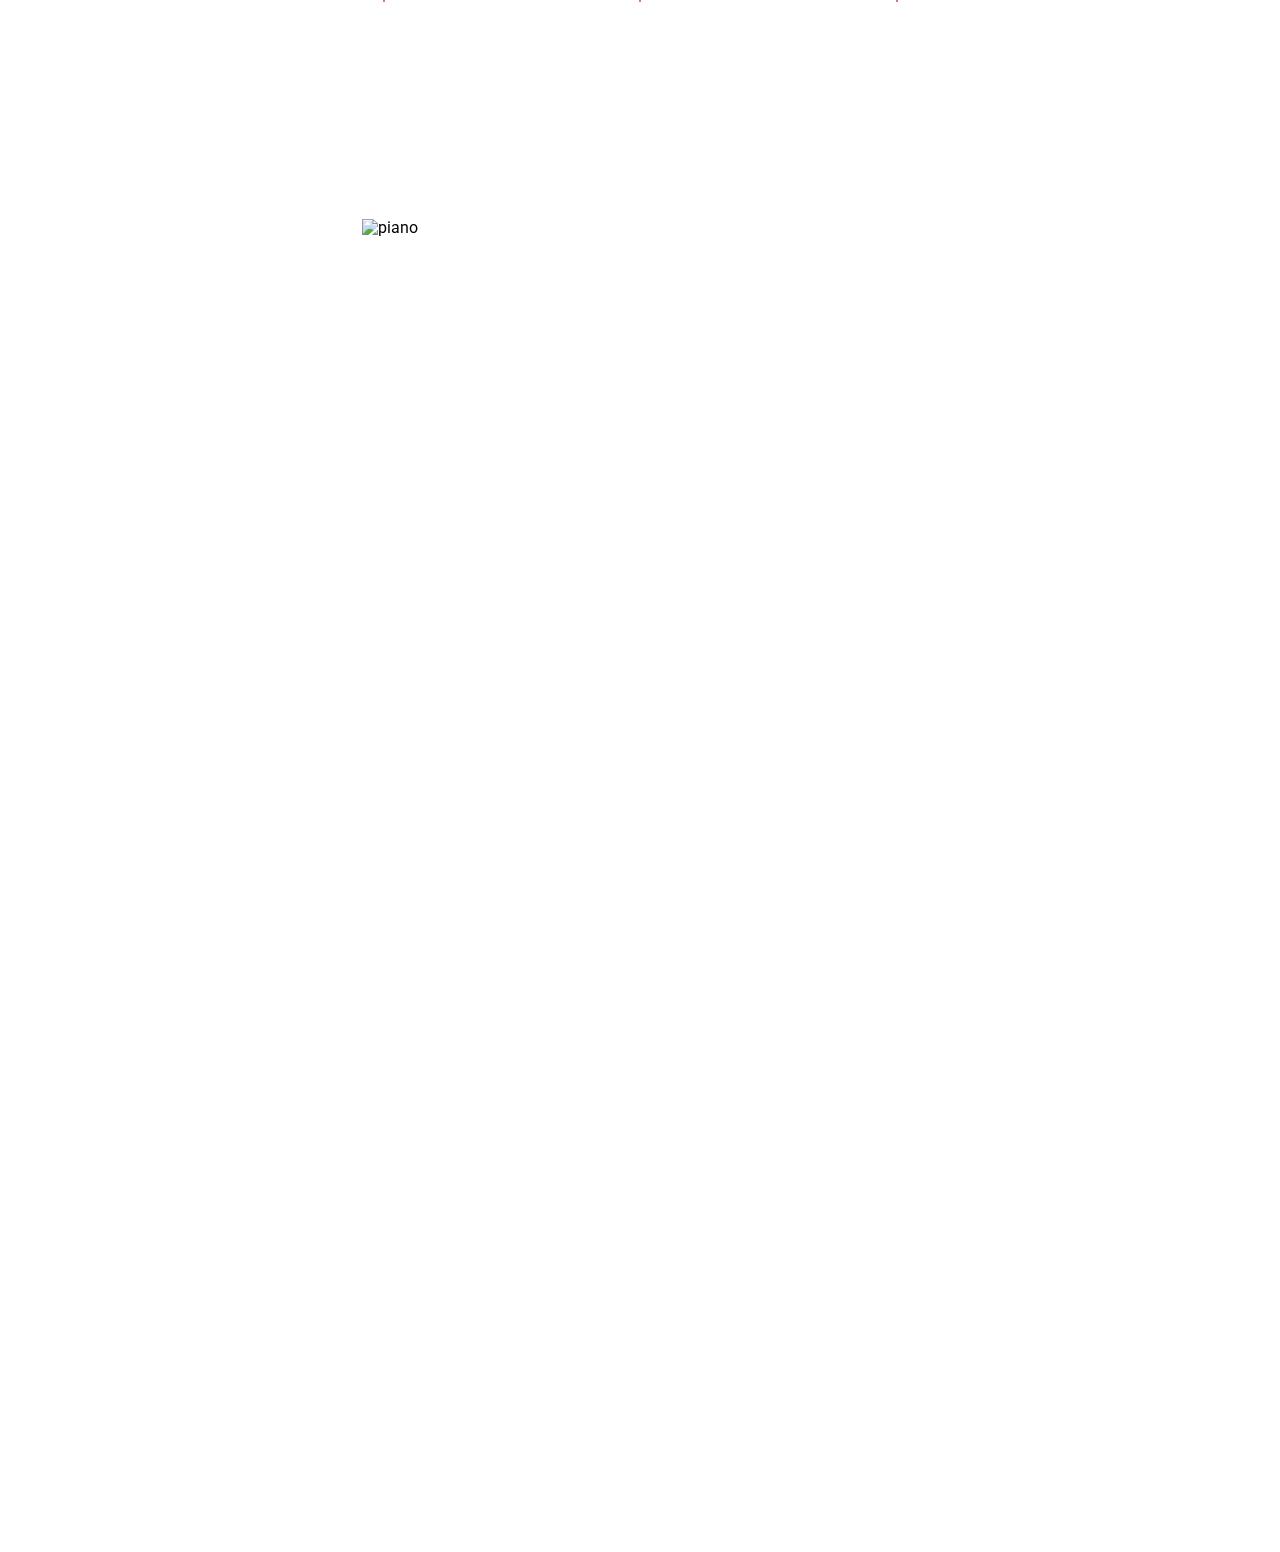
==== index.html @ 92ab227d "some fixing and cleaning" ====
<!DOCTYPE html>
<html lang="en">
	<head>
		<meta charset="UTF-8" />
		<meta name="viewport" content="width=device-width, initial-scale=1.0" />
		<title>Music Picnic</title>

		<!-- animate on scroll library -->
		<link href="https://unpkg.com/aos@2.3.1/dist/aos.css" rel="stylesheet" />

		<!-- animate on scroll -->
<script src="//cdnjs.cloudflare.com/ajax/libs/ScrollMagic/2.0.7/ScrollMagic.min.js"></script>
		<!-- font awesome -->
		<script
			src="https://kit.fontawesome.com/73fc7bf8da.js"
			crossorigin="anonymous"
		></script>

		<!-- google fonts -->
		<link
			href="https://fonts.googleapis.com/css2?family=Roboto:wght@400;500&display=swap"
			rel="stylesheet"
		/>
		<!-- style sheet -->
		<link rel="stylesheet" href="./styles/style.css" />
	</head>
	<body>

		<!-- <img src="./assets/toplayer_assets/GRASS_DRAWNWEB.gif" alt="" class="background"> -->
		<header>
			<!-- <h1>Music <br />Picnic</h1> -->
			<img class="logo "src="/assets/toplayer_assets/Music_Picnic_Logo_Nicholas_cropped.jpg" alt="" srcset="">
		</header>
		<section class="top">
			<div class="wrapper assets">

				<div class="row-one">
					<li
						class="top-asset moon"
						data-aos="fade-down"
						data-aos-easing="linear"
						data-aos-duration="1500"
						data-aos-delay="3000"
					>
					<a href="#">multimedia</a>
						<img src="./assets/toplayer_assets/moon.png" alt="" />
					</li>
					<li
						class="top-asset star"
						data-aos="fade-down"
						data-aos-easing="linear"
						data-aos-duration="1000"
						data-aos-delay="2500"
					>
					<a href="#">about</a>
						<img src="./assets/toplayer_assets/star_shorter.png" alt="" />

					</li>
					<div
						data-aos="fade-down"
						data-aos-easing="linear"
						data-aos-duration="2000"
						data-aos-delay="3500"
					>
						<li class="top-asset  sun">
							<a href="http://www.musicpicnic.com/message.html">contact</a>
								<img src="./assets/toplayer_assets/sun.png" alt="" />

					</li>
					</div>

					<!-- <li class="asset glass2 swirl2">
						<a href="http://www.musicpicnic.com/CDpurchase.html">
							<img src="./assets/toplayer_assets/glass2.png" alt="" />
							<p>audio sales</p>
						</a>
					</li> -->

				</div>

				<!-- <div class="youtube-container">
					<div class="player" id="player-0pop"></div>
					<div class="splash-image">
						<img src="/assets/toplayer_assets/sheet_middleEmpty.png" />
					</div>
				</div> -->

				<div class="container" id="container">

					<!-- <div class="asset row-two"> -->
						<li class="asset leftchair" data-aos="zoom-out-right"
							data-aos-easing="linear"
							data-aos-duration="500" >
							<a href="#">merchandise</a>
							<img src="./assets/toplayer_assets/chair1.png" alt="" />
							
						</li>

						<li class="asset  piano swirl" data-aos="zoom-out-right"
							data-aos-easing="linear"
							data-aos-duration="1000" >
							<a href="http://www.musicpicnic.com/Moon.html">i swallowed a moon made of iron <p class="hover-text">
								我咽下一枚铁做的月亮
							</p></a>
								<img src="./assets/toplayer_assets/piano.png" alt="piano" />
						</li>


						<li class="asset rightchair swirl" data-aos="zoom-out-right"
							data-aos-easing="linear"
							data-aos-duration="1500" >
							<a href="http://www.musicpicnic.com/LSM.html">La Señorita Mundo</a>
								<img src="./assets/toplayer_assets/chair2.png" alt="" />
						</li>

						<li class="asset cello fastroll" data-aos="zoom-out-right"
							data-aos-easing="linear"
							data-aos-duration="500" >
							<a href="#">press</a>
								<img src="./assets/toplayer_assets/cello.png" alt="" />
						</li>

						<!-- <div class="video-container">
							<div class="video-frame">
								<img
									src="./assets/toplayer_assets/sheet_middleEmpty.png"
									alt=""
								/>
							</div>
							<iframe
								width="300"
								height="200"
								src="https://www.youtube.com/embed/K-FQ7x9xWNQ"
								controls="0"
								frameborder="0"
								allow="accelerometer; encrypted-media; gyroscope; picture-in-picture"
								allowfullscreen
							>
							</iframe>
						</div> -->
					<!-- </div> -->

					<!-- <div class="asset row-three"> -->
						<li class="asset glass move" data-aos="zoom-out-left"
							data-aos-easing="linear"
							data-aos-duration="1000" >
							<img src="./assets/toplayer_assets/glass.png" alt="" />
						</li>

						<li class="asset glass2 swirl2" data-aos="zoom-out-right"
							data-aos-easing="linear"
							data-aos-duration="1500" >
								<img src="./assets/toplayer_assets/glass2.png" alt="" />
							</a>
						</li>

						<li class="asset violin roll" data-aos="zoom-out-left"
							data-aos-easing="linear"
							data-aos-duration="1000" >
							<a href="http://www.musicpicnic.com/Futures.html">The Futures Market</a>
								<img src="./assets/toplayer_assets/violin.png" alt="" />
						</li>

						<li class="asset lamp" data-aos="zoom-out-right"
							data-aos-easing="linear"
							data-aos-duration="500" >
							<a href="http://www.musicpicnic.com/knotty.html">Knotty Together</a>
								<img src="./assets/toplayer_assets/lamp.png" alt="" />
						</li>
					</li>

					<!-- <li class="asset row-four"> -->
						<li class="asset blanket" data-aos="zoom-out-left"
							data-aos-easing="linear"
							data-aos-duration="1000" >
							<a href="https://www.canadianstage.com/Online/default.asp?doWork::WScontent::loadArticle=Load&BOparam::WScontent::loadArticle::article_id=15177477-0F77-4E82-9ACF-78D220EE2D4D">Picnic in the Cemetery</a>
								<img
								src="./assets/toplayer_assets/picnicblanket.png"
								alt=""
								/>
						</li>

						<li class="asset bottle roll" data-aos="zoom-out-right"
							data-aos-easing="linear"
							data-aos-duration="1500" >
							<a href="http://www.musicpicnic.com/audio.html">audio</a>
								<img src="./assets/toplayer_assets/bottle.png" alt="" />
						</li>

						<li class="asset umbrella move" data-aos="zoom-out-left"
							data-aos-easing="linear"
							data-aos-duration="500" >
							<a href="http://www.musicpicnic.com/dayoff.html">Mr. Shi and His Lover <p class="hover-text">時先生與他的情人</p> </a>
								<img src="./assets/toplayer_assets/umbrella.png" alt="" />
						</li>

						<li class="asset bread roll button" data-aos="zoom-out-right"
							data-aos-easing="linear"
							data-aos-duration="1000" >
							<p class="hover-text">click me</p>
								<img src="./assets/toplayer_assets/bread.png" alt="">
						</li>
					<!-- </div> -->
				</div>
			</div>
		</section>
		<!-- <section class="bottom"> -->

			<!-- <img src="./assets/toplayer_assets/GRASS_DRAWNWEB.gif" alt=""> -->
		</section>
		<script src="https://ajax.googleapis.com/ajax/libs/jquery/3.5.1/jquery.min.js"></script>
		<script src="//cdnjs.cloudflare.com/ajax/libs/ScrollMagic/2.0.7/plugins/debug.addIndicators.min.js"></script>

		<!-- <script src="https://s3.amazonaws.com/assets.offerpop.com/add_ons/youtube-image/youtube-embed.min.js"></script> -->
		<script type="text/javascript" src="https://unpkg.com/aos@2.3.1/dist/aos.js"></script>
		<script src="script.js"></script>
	</body>
</html>
---- styles/style.css ----
html {
  line-height: 1.15;
  -ms-text-size-adjust: 100%;
  -webkit-text-size-adjust: 100%;
}

body {
  margin: 0;
}

article,
aside,
footer,
header,
nav,
section {
  display: block;
}

h1 {
  font-size: 2em;
  margin: 0.67em 0;
}

figcaption,
figure,
main {
  display: block;
}

figure {
  margin: 1em 40px;
}

hr {
  -webkit-box-sizing: content-box;
          box-sizing: content-box;
  height: 0;
  overflow: visible;
}

pre {
  font-family: monospace, monospace;
  font-size: 1em;
}

a {
  background-color: transparent;
  -webkit-text-decoration-skip: objects;
}

abbr[title] {
  border-bottom: none;
  text-decoration: underline;
  -webkit-text-decoration: underline dotted;
          text-decoration: underline dotted;
}

b,
strong {
  font-weight: inherit;
}

b,
strong {
  font-weight: bolder;
}

code,
kbd,
samp {
  font-family: monospace, monospace;
  font-size: 1em;
}

dfn {
  font-style: italic;
}

mark {
  background-color: #ff0;
  color: #000;
}

small {
  font-size: 80%;
}

sub,
sup {
  font-size: 75%;
  line-height: 0;
  position: relative;
  vertical-align: baseline;
}

sub {
  bottom: -0.25em;
}

sup {
  top: -0.5em;
}

audio,
video {
  display: inline-block;
}

audio:not([controls]) {
  display: none;
  height: 0;
}

img {
  border-style: none;
}

svg:not(:root) {
  overflow: hidden;
}

button,
input,
optgroup,
select,
textarea {
  font-family: sans-serif;
  font-size: 100%;
  line-height: 1.15;
  margin: 0;
}

button,
input {
  overflow: visible;
}

button,
select {
  text-transform: none;
}

button,
html [type="button"],
[type="reset"],
[type="submit"] {
  -webkit-appearance: button;
}

button::-moz-focus-inner,
[type="button"]::-moz-focus-inner,
[type="reset"]::-moz-focus-inner,
[type="submit"]::-moz-focus-inner {
  border-style: none;
  padding: 0;
}

button:-moz-focusring,
[type="button"]:-moz-focusring,
[type="reset"]:-moz-focusring,
[type="submit"]:-moz-focusring {
  outline: 1px dotted ButtonText;
}

fieldset {
  padding: 0.35em 0.75em 0.625em;
}

legend {
  -webkit-box-sizing: border-box;
          box-sizing: border-box;
  color: inherit;
  display: table;
  max-width: 100%;
  padding: 0;
  white-space: normal;
}

progress {
  display: inline-block;
  vertical-align: baseline;
}

textarea {
  overflow: auto;
}

[type="checkbox"],
[type="radio"] {
  -webkit-box-sizing: border-box;
          box-sizing: border-box;
  padding: 0;
}

[type="number"]::-webkit-inner-spin-button,
[type="number"]::-webkit-outer-spin-button {
  height: auto;
}

[type="search"] {
  -webkit-appearance: textfield;
  outline-offset: -2px;
}

[type="search"]::-webkit-search-cancel-button,
[type="search"]::-webkit-search-decoration {
  -webkit-appearance: none;
}

::-webkit-file-upload-button {
  -webkit-appearance: button;
  font: inherit;
}

details,
menu {
  display: block;
}

summary {
  display: list-item;
}

canvas {
  display: inline-block;
}

template {
  display: none;
}

[hidden] {
  display: none;
}

.clearfix:after {
  visibility: hidden;
  display: block;
  font-size: 0;
  content: "";
  clear: both;
  height: 0;
}

html {
  -webkit-box-sizing: border-box;
  box-sizing: border-box;
}

*,
*:before,
*:after {
  -webkit-box-sizing: inherit;
          box-sizing: inherit;
}

.sr-only {
  position: absolute;
  width: 1px;
  height: 1px;
  margin: -1px;
  border: 0;
  padding: 0;
  white-space: nowrap;
  -webkit-clip-path: inset(100%);
          clip-path: inset(100%);
  clip: rect(0 0 0 0);
  overflow: hidden;
}

img {
  width: 70%;
  display: block;
  margin: 0 auto;
}

* {
  margin: 0;
  padding: 0;
}

body {
  background-image: url(../assets/toplayer_assets/layout_landing_whiteBG.gif);
  background-position: bottom;
  background-repeat: no-repeat;
  background-size: cover;
  overflow-x: hidden;
  font-family: "Roboto", sans-serif;
  color: black;
}

header {
  margin: 0 auto;
  width: 100%;
  z-index: -1000;
  position: absolute;
  top: 0;
  left: 0;
  right: 0;
  width: 100%;
  height: 100%;
  display: -webkit-box;
  display: -ms-flexbox;
  display: flex;
  -webkit-box-pack: center;
      -ms-flex-pack: center;
          justify-content: center;
  -webkit-box-align: center;
      -ms-flex-align: center;
          align-items: center;
}

header img {
  width: 50%;
}

h1 {
  font-size: 100px;
  font-family: "Roboto", sans-serif;
  font-weight: bold;
  text-align: center;
  opacity: 50%;
}

a,
p {
  font-size: 20px;
  font-family: "Roboto", sans-serif;
  font-weight: bold;
  text-decoration: none;
  color: black;
  text-align: center;
  position: relative;
}

.container {
  margin-top: 100px;
  height: 150vh;
  position: relative;
}

li {
  list-style-type: none;
}

img {
  z-index: 1000;
}

.nav {
  display: -webkit-box;
  display: -ms-flexbox;
  display: flex;
  -webkit-box-pack: justify;
      -ms-flex-pack: justify;
          justify-content: space-between;
  -ms-flex-line-pack: center;
      align-content: center;
}

.wrapper {
  max-width: 1200px;
  width: 80%;
  margin: 0 auto;
}

header {
  -webkit-animation-name: scale-up-center;
          animation-name: scale-up-center;
  -webkit-animation-duration: 2.2s;
          animation-duration: 2.2s;
  -webkit-animation-timing-function: linear;
          animation-timing-function: linear;
  -webkit-animation-delay: 3s;
          animation-delay: 3s;
  -webkit-animation-iteration-count: 1;
          animation-iteration-count: 1;
  -webkit-animation-direction: normal;
          animation-direction: normal;
  -webkit-animation-fill-mode: both;
          animation-fill-mode: both;
  opacity: 0;
}

@-webkit-keyframes scale-up-center {
  0% {
    -webkit-transform: scale(0.2);
            transform: scale(0.2);
    opacity: 0;
  }
  100% {
    -webkit-transform: scale(1);
            transform: scale(1);
    opacity: 1;
  }
}

@keyframes scale-up-center {
  0% {
    -webkit-transform: scale(0.2);
            transform: scale(0.2);
    opacity: 0;
  }
  100% {
    -webkit-transform: scale(1);
            transform: scale(1);
    opacity: 1;
  }
}

.asset:hover {
  -webkit-animation-name: wobble-hor-top;
          animation-name: wobble-hor-top;
  -webkit-animation-duration: 2s;
          animation-duration: 2s;
  -webkit-animation-timing-function: ease-in-out;
          animation-timing-function: ease-in-out;
  -webkit-animation-delay: 0s;
          animation-delay: 0s;
  -webkit-animation-iteration-count: 2;
          animation-iteration-count: 2;
  -webkit-animation-direction: normal;
          animation-direction: normal;
  -webkit-animation-fill-mode: none;
          animation-fill-mode: none;
}

@-webkit-keyframes wobble-hor-top {
  0% {
    -webkit-transform: translateX(0%);
            transform: translateX(0%);
    -webkit-transform-origin: 50% 50%;
            transform-origin: 50% 50%;
  }
  15% {
    -webkit-transform: translateX(-30px) rotate(6deg);
            transform: translateX(-30px) rotate(6deg);
  }
  30% {
    -webkit-transform: translateX(15px) rotate(-6deg);
            transform: translateX(15px) rotate(-6deg);
  }
  45% {
    -webkit-transform: translateX(-15px) rotate(3.6deg);
            transform: translateX(-15px) rotate(3.6deg);
  }
  60% {
    -webkit-transform: translateX(9px) rotate(-2.4deg);
            transform: translateX(9px) rotate(-2.4deg);
  }
  75% {
    -webkit-transform: translateX(-6px) rotate(1.2deg);
            transform: translateX(-6px) rotate(1.2deg);
  }
  100% {
    -webkit-transform: translateX(0%);
            transform: translateX(0%);
    -webkit-transform-origin: 50% 50%;
            transform-origin: 50% 50%;
  }
}

@keyframes wobble-hor-top {
  0% {
    -webkit-transform: translateX(0%);
            transform: translateX(0%);
    -webkit-transform-origin: 50% 50%;
            transform-origin: 50% 50%;
  }
  15% {
    -webkit-transform: translateX(-30px) rotate(6deg);
            transform: translateX(-30px) rotate(6deg);
  }
  30% {
    -webkit-transform: translateX(15px) rotate(-6deg);
            transform: translateX(15px) rotate(-6deg);
  }
  45% {
    -webkit-transform: translateX(-15px) rotate(3.6deg);
            transform: translateX(-15px) rotate(3.6deg);
  }
  60% {
    -webkit-transform: translateX(9px) rotate(-2.4deg);
            transform: translateX(9px) rotate(-2.4deg);
  }
  75% {
    -webkit-transform: translateX(-6px) rotate(1.2deg);
            transform: translateX(-6px) rotate(1.2deg);
  }
  100% {
    -webkit-transform: translateX(0%);
            transform: translateX(0%);
    -webkit-transform-origin: 50% 50%;
            transform-origin: 50% 50%;
  }
}

.assets {
  display: -webkit-box;
  display: -ms-flexbox;
  display: flex;
  -webkit-box-orient: vertical;
  -webkit-box-direction: normal;
      -ms-flex-direction: column;
          flex-direction: column;
}

.asset {
  width: 200px;
  position: absolute;
  padding: 20px;
}

.top-asset {
  margin-bottom: 100px;
  border: 1px solid palevioletred;
}

.asset a,
.asset .hover-text,
.top-asset a,
.top-asset .hover-text {
  display: none;
  padding: 20px 0;
  position: absolute;
  top: 50%;
  left: 50%;
  -webkit-transform: translate(-50%, -50%);
          transform: translate(-50%, -50%);
  z-index: 100000000;
}

.asset:hover a,
.top-asset:hover a {
  display: block;
}

.row-one {
  display: -webkit-box;
  display: -ms-flexbox;
  display: flex;
  -webkit-box-pack: space-evenly;
      -ms-flex-pack: space-evenly;
          justify-content: space-evenly;
}

.container {
  display: -webkit-box;
  display: -ms-flexbox;
  display: flex;
  -ms-flex-wrap: wrap;
      flex-wrap: wrap;
}
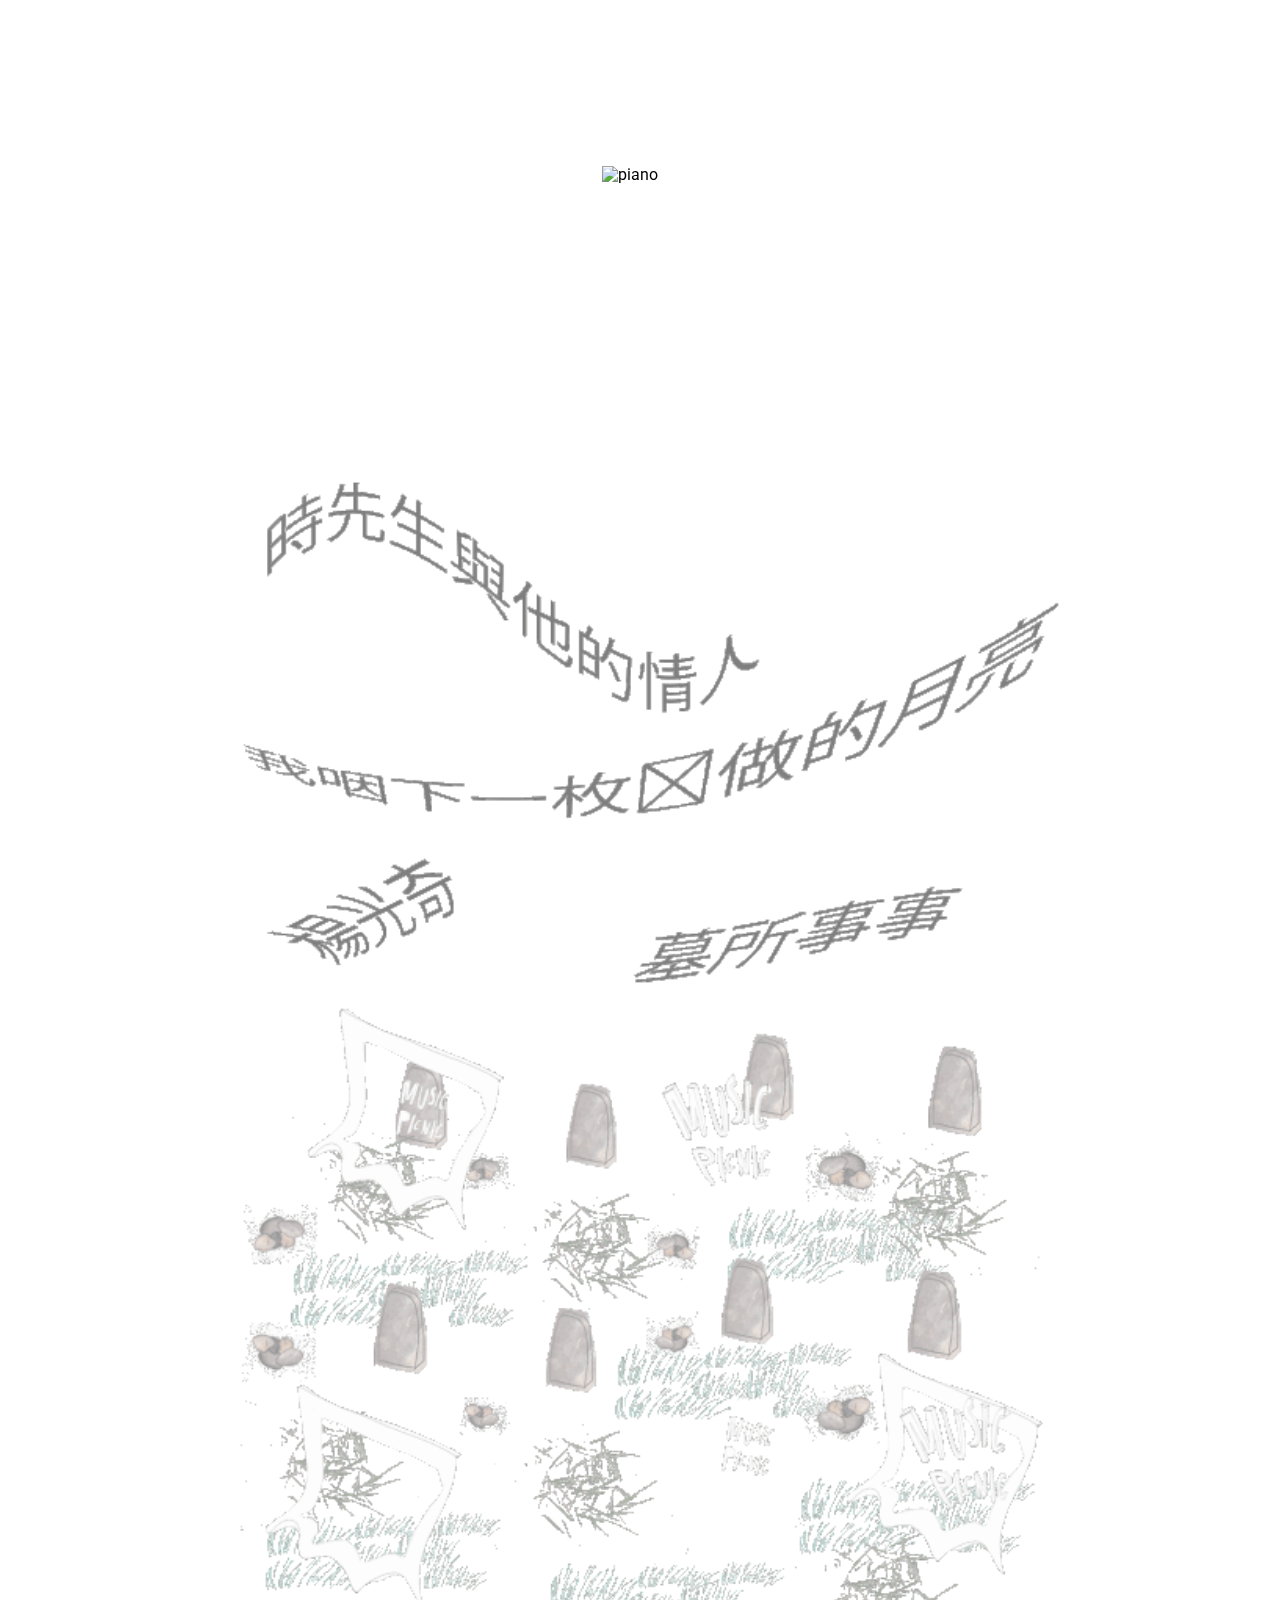
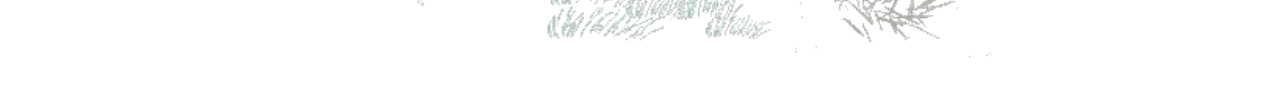
==== commit 72b4d789: "backgorund image and spacing between top row header" ====
--- a/index.html
+++ b/index.html
@@ -25,189 +25,185 @@
 		<link rel="stylesheet" href="./styles/style.css" />
 	</head>
 	<body>
-
-		<!-- <img src="./assets/toplayer_assets/GRASS_DRAWNWEB.gif" alt="" class="background"> -->
-		<header>
-			<!-- <h1>Music <br />Picnic</h1> -->
-			<img class="logo "src="/assets/toplayer_assets/Music_Picnic_Logo_Nicholas_cropped.jpg" alt="" srcset="">
-		</header>
-		<section class="top">
-			<div class="wrapper assets">
-
-				<div class="row-one">
-					<li
-						class="top-asset moon"
-						data-aos="fade-down"
-						data-aos-easing="linear"
-						data-aos-duration="1500"
-						data-aos-delay="3000"
-					>
-					<a href="#">multimedia</a>
-						<img src="./assets/toplayer_assets/moon.png" alt="" />
-					</li>
-					<li
-						class="top-asset star"
-						data-aos="fade-down"
-						data-aos-easing="linear"
-						data-aos-duration="1000"
-						data-aos-delay="2500"
-					>
-					<a href="#">about</a>
-						<img src="./assets/toplayer_assets/star_shorter.png" alt="" />
-
-					</li>
-					<div
-						data-aos="fade-down"
-						data-aos-easing="linear"
-						data-aos-duration="2000"
-						data-aos-delay="3500"
-					>
-						<li class="top-asset  sun">
-							<a href="http://www.musicpicnic.com/message.html">contact</a>
-								<img src="./assets/toplayer_assets/sun.png" alt="" />
-
-					</li>
+		<img class="bg" src="/assets/toplayer_assets/layout_landing_noBG.gif" alt="">
+		<!-- <main> -->
+			<header>
+				<img class="logo "src="/assets/toplayer_assets/Music_Picnic_Logo_Nicholas_cropped.jpg" alt="" srcset="">
+			</header>
+			<section >
+				<div class="wrapper assets">
+
+					<div class="row-one">
+						<li
+							class="top-asset moon"
+							data-aos="fade-down"
+							data-aos-easing="linear"
+							data-aos-duration="1500"
+							data-aos-delay="3000"
+						>
+						<a href="#">multimedia</a>
+							<img src="./assets/toplayer_assets/moon.png" alt="" />
+						</li>
+						<li
+							class="top-asset star"
+							data-aos="fade-down"
+							data-aos-easing="linear"
+							data-aos-duration="1000"
+							data-aos-delay="2500"
+						>
+						<a href="#">about</a>
+							<img src="./assets/toplayer_assets/star_shorter.png" alt="" />
+
+						</li>
+						<div
+							data-aos="fade-down"
+							data-aos-easing="linear"
+							data-aos-duration="2000"
+							data-aos-delay="3500"
+						>
+							<li class="top-asset  sun">
+								<a href="http://www.musicpicnic.com/message.html">contact</a>
+									<img src="./assets/toplayer_assets/sun.png" alt="" />
+
+						</li>
+						</div>
+
+						<!-- <li class="asset glass2 swirl2">
+							<a href="http://www.musicpicnic.com/CDpurchase.html">
+								<img src="./assets/toplayer_assets/glass2.png" alt="" />
+								<p>audio sales</p>
+							</a>
+						</li> -->
+
 					</div>
 
-					<!-- <li class="asset glass2 swirl2">
-						<a href="http://www.musicpicnic.com/CDpurchase.html">
-							<img src="./assets/toplayer_assets/glass2.png" alt="" />
-							<p>audio sales</p>
-						</a>
-					</li> -->
-
+					<!-- <div class="youtube-container">
+						<div class="player" id="player-0pop"></div>
+						<div class="splash-image">
+							<img src="/assets/toplayer_assets/sheet_middleEmpty.png" />
+						</div>
+					</div> -->
+
+					<div class="container" id="container">
+
+						<!-- <div class="asset row-two"> -->
+							<li class="asset leftchair" data-aos="zoom-out-right"
+								data-aos-easing="linear"
+								data-aos-duration="500" >
+								<a href="#">merchandise</a>
+								<img src="./assets/toplayer_assets/chair1.png" alt="" />
+								
+							</li>
+
+							<li class="asset  piano swirl" data-aos="zoom-out-right"
+								data-aos-easing="linear"
+								data-aos-duration="1000" >
+								<a href="http://www.musicpicnic.com/Moon.html">i swallowed a moon made of iron <p class="hover-text">
+									我咽下一枚铁做的月亮
+								</p></a>
+									<img src="./assets/toplayer_assets/piano.png" alt="piano" />
+							</li>
+
+
+							<li class="asset rightchair swirl" data-aos="zoom-out-right"
+								data-aos-easing="linear"
+								data-aos-duration="1500" >
+								<a href="http://www.musicpicnic.com/LSM.html">La Señorita Mundo</a>
+									<img src="./assets/toplayer_assets/chair2.png" alt="" />
+							</li>
+
+							<li class="asset cello fastroll" data-aos="zoom-out-right"
+								data-aos-easing="linear"
+								data-aos-duration="500" >
+								<a href="#">press</a>
+									<img src="./assets/toplayer_assets/cello.png" alt="" />
+							</li>
+
+							<!-- <div class="video-container">
+								<div class="video-frame">
+									<img
+										src="./assets/toplayer_assets/sheet_middleEmpty.png"
+										alt=""
+									/>
+								</div>
+								<iframe
+									width="300"
+									height="200"
+									src="https://www.youtube.com/embed/K-FQ7x9xWNQ"
+									controls="0"
+									frameborder="0"
+									allow="accelerometer; encrypted-media; gyroscope; picture-in-picture"
+									allowfullscreen
+								>
+								</iframe>
+							</div> -->
+						<!-- </div> -->
+
+						<!-- <div class="asset row-three"> -->
+							<li class="asset glass move" data-aos="zoom-out-left"
+								data-aos-easing="linear"
+								data-aos-duration="1000" >
+								<img src="./assets/toplayer_assets/glass.png" alt="" />
+							</li>
+
+							<li class="asset glass2 swirl2" data-aos="zoom-out-right"
+								data-aos-easing="linear"
+								data-aos-duration="1500" >
+									<img src="./assets/toplayer_assets/glass2.png" alt="" />
+								</a>
+							</li>
+
+							<li class="asset violin roll" data-aos="zoom-out-left"
+								data-aos-easing="linear"
+								data-aos-duration="1000" >
+								<a href="http://www.musicpicnic.com/Futures.html">The Futures Market</a>
+									<img src="./assets/toplayer_assets/violin.png" alt="" />
+							</li>
+
+							<li class="asset lamp" data-aos="zoom-out-right"
+								data-aos-easing="linear"
+								data-aos-duration="500" >
+								<a href="http://www.musicpicnic.com/knotty.html">Knotty Together</a>
+									<img src="./assets/toplayer_assets/lamp.png" alt="" />
+							</li>
+						</li>
+
+						<!-- <li class="asset row-four"> -->
+							<li class="asset blanket" data-aos="zoom-out-left"
+								data-aos-easing="linear"
+								data-aos-duration="1000" >
+								<a href="https://www.canadianstage.com/Online/default.asp?doWork::WScontent::loadArticle=Load&BOparam::WScontent::loadArticle::article_id=15177477-0F77-4E82-9ACF-78D220EE2D4D">Picnic in the Cemetery</a>
+									<img
+									src="./assets/toplayer_assets/picnicblanket.png"
+									alt=""
+									/>
+							</li>
+
+							<li class="asset bottle roll" data-aos="zoom-out-right"
+								data-aos-easing="linear"
+								data-aos-duration="1500" >
+								<a href="http://www.musicpicnic.com/audio.html">audio</a>
+									<img src="./assets/toplayer_assets/bottle.png" alt="" />
+							</li>
+
+							<li class="asset umbrella move" data-aos="zoom-out-left"
+								data-aos-easing="linear"
+								data-aos-duration="500" >
+								<a href="http://www.musicpicnic.com/dayoff.html">Mr. Shi and His Lover <p class="hover-text">時先生與他的情人</p> </a>
+									<img src="./assets/toplayer_assets/umbrella.png" alt="" />
+							</li>
+
+							<li class="asset bread roll button" data-aos="zoom-out-right"
+								data-aos-easing="linear"
+								data-aos-duration="1000" >
+								<p class="hover-text">click me</p>
+									<img src="./assets/toplayer_assets/bread.png" alt="">
+							</li>
+						<!-- </div> -->
+					</div>
 				</div>
-
-				<!-- <div class="youtube-container">
-					<div class="player" id="player-0pop"></div>
-					<div class="splash-image">
-						<img src="/assets/toplayer_assets/sheet_middleEmpty.png" />
-					</div>
-				</div> -->
-
-				<div class="container" id="container">
-
-					<!-- <div class="asset row-two"> -->
-						<li class="asset leftchair" data-aos="zoom-out-right"
-							data-aos-easing="linear"
-							data-aos-duration="500" >
-							<a href="#">merchandise</a>
-							<img src="./assets/toplayer_assets/chair1.png" alt="" />
-							
-						</li>
-
-						<li class="asset  piano swirl" data-aos="zoom-out-right"
-							data-aos-easing="linear"
-							data-aos-duration="1000" >
-							<a href="http://www.musicpicnic.com/Moon.html">i swallowed a moon made of iron <p class="hover-text">
-								我咽下一枚铁做的月亮
-							</p></a>
-								<img src="./assets/toplayer_assets/piano.png" alt="piano" />
-						</li>
-
-
-						<li class="asset rightchair swirl" data-aos="zoom-out-right"
-							data-aos-easing="linear"
-							data-aos-duration="1500" >
-							<a href="http://www.musicpicnic.com/LSM.html">La Señorita Mundo</a>
-								<img src="./assets/toplayer_assets/chair2.png" alt="" />
-						</li>
-
-						<li class="asset cello fastroll" data-aos="zoom-out-right"
-							data-aos-easing="linear"
-							data-aos-duration="500" >
-							<a href="#">press</a>
-								<img src="./assets/toplayer_assets/cello.png" alt="" />
-						</li>
-
-						<!-- <div class="video-container">
-							<div class="video-frame">
-								<img
-									src="./assets/toplayer_assets/sheet_middleEmpty.png"
-									alt=""
-								/>
-							</div>
-							<iframe
-								width="300"
-								height="200"
-								src="https://www.youtube.com/embed/K-FQ7x9xWNQ"
-								controls="0"
-								frameborder="0"
-								allow="accelerometer; encrypted-media; gyroscope; picture-in-picture"
-								allowfullscreen
-							>
-							</iframe>
-						</div> -->
-					<!-- </div> -->
-
-					<!-- <div class="asset row-three"> -->
-						<li class="asset glass move" data-aos="zoom-out-left"
-							data-aos-easing="linear"
-							data-aos-duration="1000" >
-							<img src="./assets/toplayer_assets/glass.png" alt="" />
-						</li>
-
-						<li class="asset glass2 swirl2" data-aos="zoom-out-right"
-							data-aos-easing="linear"
-							data-aos-duration="1500" >
-								<img src="./assets/toplayer_assets/glass2.png" alt="" />
-							</a>
-						</li>
-
-						<li class="asset violin roll" data-aos="zoom-out-left"
-							data-aos-easing="linear"
-							data-aos-duration="1000" >
-							<a href="http://www.musicpicnic.com/Futures.html">The Futures Market</a>
-								<img src="./assets/toplayer_assets/violin.png" alt="" />
-						</li>
-
-						<li class="asset lamp" data-aos="zoom-out-right"
-							data-aos-easing="linear"
-							data-aos-duration="500" >
-							<a href="http://www.musicpicnic.com/knotty.html">Knotty Together</a>
-								<img src="./assets/toplayer_assets/lamp.png" alt="" />
-						</li>
-					</li>
-
-					<!-- <li class="asset row-four"> -->
-						<li class="asset blanket" data-aos="zoom-out-left"
-							data-aos-easing="linear"
-							data-aos-duration="1000" >
-							<a href="https://www.canadianstage.com/Online/default.asp?doWork::WScontent::loadArticle=Load&BOparam::WScontent::loadArticle::article_id=15177477-0F77-4E82-9ACF-78D220EE2D4D">Picnic in the Cemetery</a>
-								<img
-								src="./assets/toplayer_assets/picnicblanket.png"
-								alt=""
-								/>
-						</li>
-
-						<li class="asset bottle roll" data-aos="zoom-out-right"
-							data-aos-easing="linear"
-							data-aos-duration="1500" >
-							<a href="http://www.musicpicnic.com/audio.html">audio</a>
-								<img src="./assets/toplayer_assets/bottle.png" alt="" />
-						</li>
-
-						<li class="asset umbrella move" data-aos="zoom-out-left"
-							data-aos-easing="linear"
-							data-aos-duration="500" >
-							<a href="http://www.musicpicnic.com/dayoff.html">Mr. Shi and His Lover <p class="hover-text">時先生與他的情人</p> </a>
-								<img src="./assets/toplayer_assets/umbrella.png" alt="" />
-						</li>
-
-						<li class="asset bread roll button" data-aos="zoom-out-right"
-							data-aos-easing="linear"
-							data-aos-duration="1000" >
-							<p class="hover-text">click me</p>
-								<img src="./assets/toplayer_assets/bread.png" alt="">
-						</li>
-					<!-- </div> -->
-				</div>
-			</div>
-		</section>
-		<!-- <section class="bottom"> -->
-
-			<!-- <img src="./assets/toplayer_assets/GRASS_DRAWNWEB.gif" alt=""> -->
-		</section>
+			</section>
+		<!-- </main> -->
 		<script src="https://ajax.googleapis.com/ajax/libs/jquery/3.5.1/jquery.min.js"></script>
 		<script src="//cdnjs.cloudflare.com/ajax/libs/ScrollMagic/2.0.7/plugins/debug.addIndicators.min.js"></script>
 
--- a/styles/style.css
+++ b/styles/style.css
@@ -273,6 +273,7 @@
   width: 70%;
   display: block;
   margin: 0 auto;
+  opacity: 1;
 }
 
 * {
@@ -281,13 +282,19 @@
 }
 
 body {
-  background-image: url(../assets/toplayer_assets/layout_landing_whiteBG.gif);
-  background-position: bottom;
-  background-repeat: no-repeat;
-  background-size: cover;
   overflow-x: hidden;
   font-family: "Roboto", sans-serif;
   color: black;
+}
+
+.bg {
+  opacity: 0.5;
+  position: absolute;
+  top: 0;
+  left: 0;
+  bottom: 0;
+  right: 0;
+  z-index: -100000;
 }
 
 header {
@@ -496,6 +503,276 @@
   }
 }
 
+.swirl {
+  -webkit-animation-name: swirl;
+          animation-name: swirl;
+  -webkit-animation-duration: 3s;
+          animation-duration: 3s;
+  -webkit-animation-timing-function: linear;
+          animation-timing-function: linear;
+  -webkit-animation-delay: 0s;
+          animation-delay: 0s;
+  -webkit-animation-iteration-count: 1;
+          animation-iteration-count: 1;
+  -webkit-animation-direction: normal;
+          animation-direction: normal;
+  -webkit-animation-fill-mode: none;
+          animation-fill-mode: none;
+}
+
+@-webkit-keyframes swirl {
+  0% {
+    -webkit-transform: rotate(-540deg) scale(0);
+            transform: rotate(-540deg) scale(0);
+    -webkit-transform-origin: 100% 100%;
+            transform-origin: 100% 100%;
+    opacity: 0;
+  }
+  100% {
+    -webkit-transform: rotate(0) scale(1);
+            transform: rotate(0) scale(1);
+    -webkit-transform-origin: 100% 100%;
+            transform-origin: 100% 100%;
+    opacity: 1;
+  }
+}
+
+@keyframes swirl {
+  0% {
+    -webkit-transform: rotate(-540deg) scale(0);
+            transform: rotate(-540deg) scale(0);
+    -webkit-transform-origin: 100% 100%;
+            transform-origin: 100% 100%;
+    opacity: 0;
+  }
+  100% {
+    -webkit-transform: rotate(0) scale(1);
+            transform: rotate(0) scale(1);
+    -webkit-transform-origin: 100% 100%;
+            transform-origin: 100% 100%;
+    opacity: 1;
+  }
+}
+
+.swirl2 {
+  -webkit-animation-name: swirlslow;
+          animation-name: swirlslow;
+  -webkit-animation-duration: 5s;
+          animation-duration: 5s;
+  -webkit-animation-timing-function: linear;
+          animation-timing-function: linear;
+  -webkit-animation-delay: 0s;
+          animation-delay: 0s;
+  -webkit-animation-iteration-count: 1;
+          animation-iteration-count: 1;
+  -webkit-animation-direction: alternate;
+          animation-direction: alternate;
+  -webkit-animation-fill-mode: none;
+          animation-fill-mode: none;
+}
+
+@-webkit-keyframes swirlslow {
+  0% {
+    -webkit-transform: rotate(-540deg) scale(0);
+            transform: rotate(-540deg) scale(0);
+    -webkit-transform-origin: 100% 100%;
+            transform-origin: 100% 100%;
+    opacity: 0;
+  }
+  100% {
+    -webkit-transform: rotate(0) scale(1);
+            transform: rotate(0) scale(1);
+    -webkit-transform-origin: 100% 100%;
+            transform-origin: 100% 100%;
+    opacity: 1;
+  }
+}
+
+@keyframes swirlslow {
+  0% {
+    -webkit-transform: rotate(-540deg) scale(0);
+            transform: rotate(-540deg) scale(0);
+    -webkit-transform-origin: 100% 100%;
+            transform-origin: 100% 100%;
+    opacity: 0;
+  }
+  100% {
+    -webkit-transform: rotate(0) scale(1);
+            transform: rotate(0) scale(1);
+    -webkit-transform-origin: 100% 100%;
+            transform-origin: 100% 100%;
+    opacity: 1;
+  }
+}
+
+.roll {
+  -webkit-animation-name: roll;
+          animation-name: roll;
+  -webkit-animation-duration: 3.2s;
+          animation-duration: 3.2s;
+  -webkit-animation-timing-function: linear;
+          animation-timing-function: linear;
+  -webkit-animation-delay: 0s;
+          animation-delay: 0s;
+  -webkit-animation-iteration-count: 1;
+          animation-iteration-count: 1;
+  -webkit-animation-direction: normal;
+          animation-direction: normal;
+  -webkit-animation-fill-mode: none;
+          animation-fill-mode: none;
+}
+
+@-webkit-keyframes roll {
+  0% {
+    -webkit-transform: translateX(800px) rotate(-840deg);
+            transform: translateX(800px) rotate(-840deg);
+    opacity: 0;
+  }
+  100% {
+    -webkit-transform: translateX(0) rotate(0deg);
+            transform: translateX(0) rotate(0deg);
+    opacity: 1;
+  }
+}
+
+@keyframes roll {
+  0% {
+    -webkit-transform: translateX(800px) rotate(-840deg);
+            transform: translateX(800px) rotate(-840deg);
+    opacity: 0;
+  }
+  100% {
+    -webkit-transform: translateX(0) rotate(0deg);
+            transform: translateX(0) rotate(0deg);
+    opacity: 1;
+  }
+}
+
+.fastroll {
+  -webkit-animation-name: fastroll;
+          animation-name: fastroll;
+  -webkit-animation-duration: 1.4s;
+          animation-duration: 1.4s;
+  -webkit-animation-timing-function: linear;
+          animation-timing-function: linear;
+  -webkit-animation-delay: 0s;
+          animation-delay: 0s;
+  -webkit-animation-iteration-count: 1;
+          animation-iteration-count: 1;
+  -webkit-animation-direction: alternate;
+          animation-direction: alternate;
+  -webkit-animation-fill-mode: none;
+          animation-fill-mode: none;
+}
+
+@-webkit-keyframes fastroll {
+  0% {
+    -webkit-transform: translateX(500px) rotate(-540deg);
+            transform: translateX(500px) rotate(-540deg);
+    opacity: 0;
+  }
+  100% {
+    -webkit-transform: translateX(0) rotate(0deg);
+            transform: translateX(0) rotate(0deg);
+    opacity: 1;
+  }
+}
+
+@keyframes fastroll {
+  0% {
+    -webkit-transform: translateX(500px) rotate(-540deg);
+            transform: translateX(500px) rotate(-540deg);
+    opacity: 0;
+  }
+  100% {
+    -webkit-transform: translateX(0) rotate(0deg);
+            transform: translateX(0) rotate(0deg);
+    opacity: 1;
+  }
+}
+
+.blanket {
+  -webkit-animation-name: fasterroll;
+          animation-name: fasterroll;
+  -webkit-animation-duration: 4s;
+          animation-duration: 4s;
+  -webkit-animation-timing-function: ease;
+          animation-timing-function: ease;
+  -webkit-animation-iteration-count: 1;
+          animation-iteration-count: 1;
+  -webkit-animation-direction: alternate;
+          animation-direction: alternate;
+  -webkit-animation-fill-mode: none;
+          animation-fill-mode: none;
+}
+
+@-webkit-keyframes fasterroll {
+  0% {
+    -webkit-transform: translateX(-500px) rotate(2040deg);
+            transform: translateX(-500px) rotate(2040deg);
+    opacity: 0;
+  }
+  100% {
+    -webkit-transform: translateX(0) rotate(0deg);
+            transform: translateX(0) rotate(0deg);
+    opacity: 1;
+  }
+}
+
+@keyframes fasterroll {
+  0% {
+    -webkit-transform: translateX(-500px) rotate(2040deg);
+            transform: translateX(-500px) rotate(2040deg);
+    opacity: 0;
+  }
+  100% {
+    -webkit-transform: translateX(0) rotate(0deg);
+            transform: translateX(0) rotate(0deg);
+    opacity: 1;
+  }
+}
+
+.lamp {
+  -webkit-animation-name: slowroll;
+          animation-name: slowroll;
+  -webkit-animation-duration: 15s;
+          animation-duration: 15s;
+  -webkit-animation-timing-function: ease;
+          animation-timing-function: ease;
+  -webkit-animation-iteration-count: 1;
+          animation-iteration-count: 1;
+  -webkit-animation-direction: alternate;
+          animation-direction: alternate;
+  -webkit-animation-fill-mode: none;
+          animation-fill-mode: none;
+}
+
+@-webkit-keyframes slowroll {
+  0% {
+    -webkit-transform: translateX(-500px) rotate(2040deg);
+            transform: translateX(-500px) rotate(2040deg);
+    opacity: 0;
+  }
+  100% {
+    -webkit-transform: translateX(0) rotate(0deg);
+            transform: translateX(0) rotate(0deg);
+    opacity: 1;
+  }
+}
+
+@keyframes slowroll {
+  0% {
+    -webkit-transform: translateX(-500px) rotate(2040deg);
+            transform: translateX(-500px) rotate(2040deg);
+    opacity: 0;
+  }
+  100% {
+    -webkit-transform: translateX(0) rotate(0deg);
+            transform: translateX(0) rotate(0deg);
+    opacity: 1;
+  }
+}
+
 .assets {
   display: -webkit-box;
   display: -ms-flexbox;
@@ -510,11 +787,6 @@
   width: 200px;
   position: absolute;
   padding: 20px;
-}
-
-.top-asset {
-  margin-bottom: 100px;
-  border: 1px solid palevioletred;
 }
 
 .asset a,
@@ -543,6 +815,7 @@
   -webkit-box-pack: space-evenly;
       -ms-flex-pack: space-evenly;
           justify-content: space-evenly;
+  margin-bottom: 100px;
 }
 
 .container {
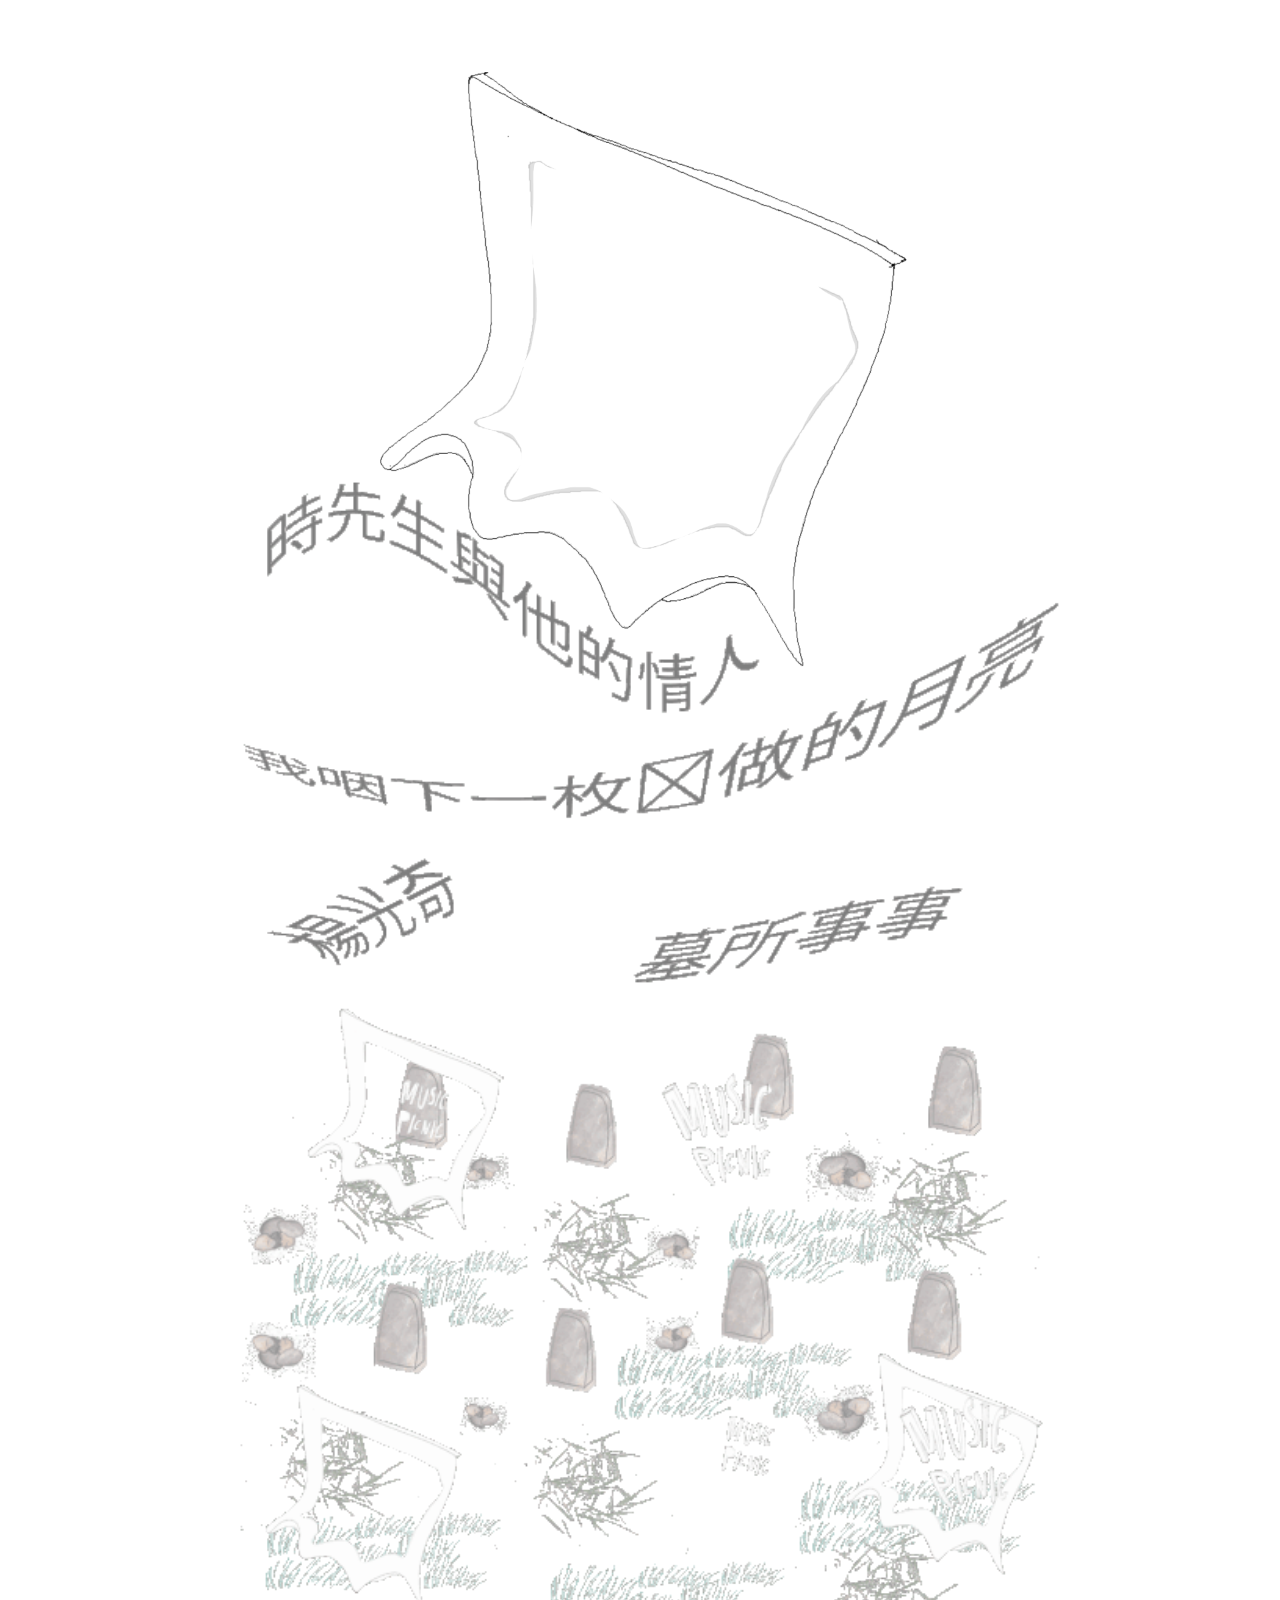
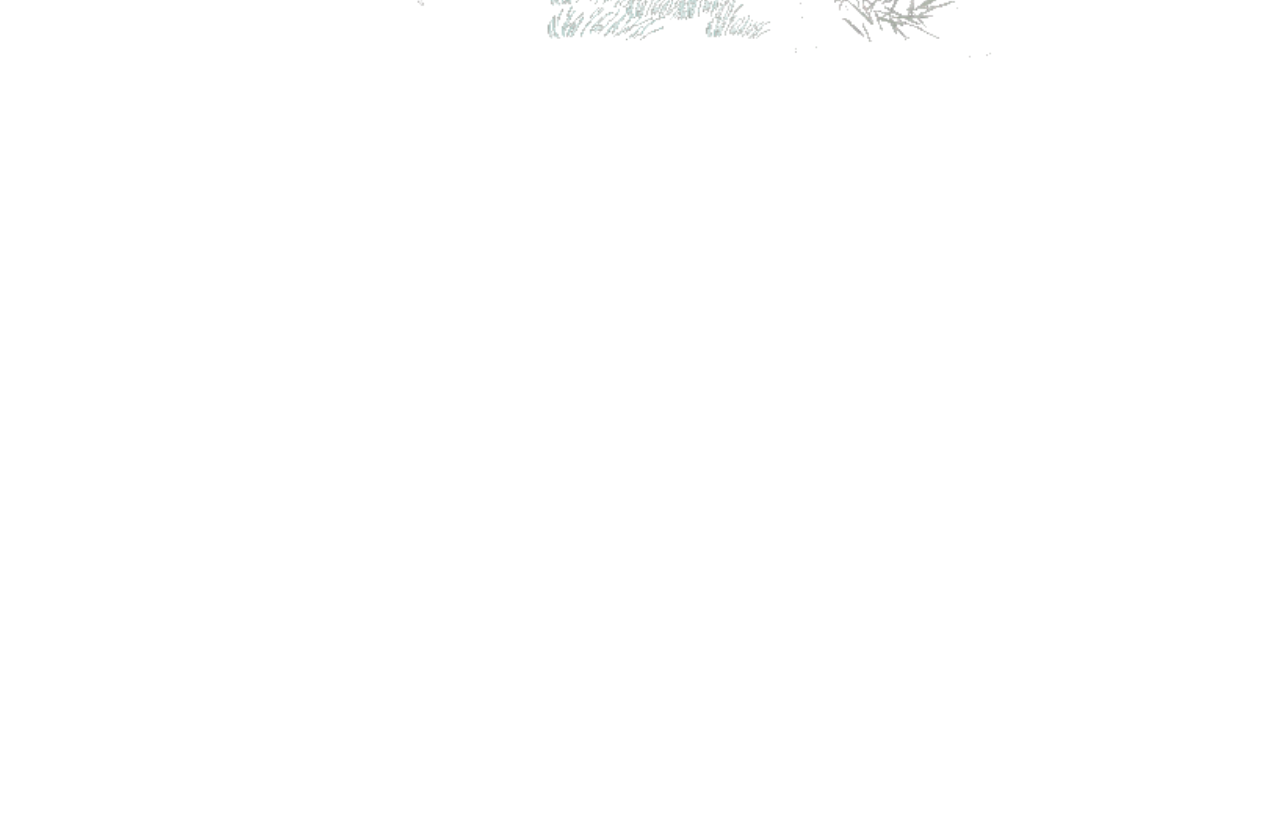
==== commit 3bdffa66: "fixing images for chrome" ====
--- a/index.html
+++ b/index.html
@@ -9,13 +9,15 @@
 		<link href="https://unpkg.com/aos@2.3.1/dist/aos.css" rel="stylesheet" />
 
 		<!-- animate on scroll -->
-<script src="//cdnjs.cloudflare.com/ajax/libs/ScrollMagic/2.0.7/ScrollMagic.min.js"></script>
+		<script src="//cdnjs.cloudflare.com/ajax/libs/ScrollMagic/2.0.7/ScrollMagic.min.js"></script>
 		<!-- font awesome -->
-		<script
+		<!-- <script
 			src="https://kit.fontawesome.com/73fc7bf8da.js"
 			crossorigin="anonymous"
-		></script>
+		></script> -->
 
+		<!-- animate.css library -->
+		<link rel="stylesheet" href="https://cdnjs.cloudflare.com/ajax/libs/animate.css/4.0.0/animate.min.css" />
 		<!-- google fonts -->
 		<link
 			href="https://fonts.googleapis.com/css2?family=Roboto:wght@400;500&display=swap"
@@ -25,15 +27,24 @@
 		<link rel="stylesheet" href="./styles/style.css" />
 	</head>
 	<body>
-		<img class="bg" src="/assets/toplayer_assets/layout_landing_noBG.gif" alt="">
-		<!-- <main> -->
+		<img class="bg" src="./assets/toplayer_assets/layout_landing_noBG.gif" alt="">
 			<header>
-				<img class="logo "src="/assets/toplayer_assets/Music_Picnic_Logo_Nicholas_cropped.jpg" alt="" srcset="">
+				<img class="logo " src="./assets/toplayer_assets/Music_Picnic_Logo_Nicholas_cropped_trasnparent.png" alt="" srcset="">
 			</header>
 			<section >
 				<div class="wrapper assets">
 
 					<div class="row-one">
+							<div class="video-container">
+								<img
+									src="./assets/toplayer_assets/sheet_middleEmpty.png"
+									alt=""
+								/>
+								<video class="video" preload="auto" autoplay loop>
+									<source src="./assets/toplayer_assets/picnic.m4v" type="video/mp4">
+								</video>
+						</div>
+
 						<li
 							class="top-asset moon"
 							data-aos="fade-down"
@@ -68,25 +79,10 @@
 						</li>
 						</div>
 
-						<!-- <li class="asset glass2 swirl2">
-							<a href="http://www.musicpicnic.com/CDpurchase.html">
-								<img src="./assets/toplayer_assets/glass2.png" alt="" />
-								<p>audio sales</p>
-							</a>
-						</li> -->
-
 					</div>
-
-					<!-- <div class="youtube-container">
-						<div class="player" id="player-0pop"></div>
-						<div class="splash-image">
-							<img src="/assets/toplayer_assets/sheet_middleEmpty.png" />
-						</div>
-					</div> -->
 
 					<div class="container" id="container">
 
-						<!-- <div class="asset row-two"> -->
 							<li class="asset leftchair" data-aos="zoom-out-right"
 								data-aos-easing="linear"
 								data-aos-duration="500" >
@@ -98,9 +94,9 @@
 							<li class="asset  piano swirl" data-aos="zoom-out-right"
 								data-aos-easing="linear"
 								data-aos-duration="1000" >
-								<a href="http://www.musicpicnic.com/Moon.html">i swallowed a moon made of iron <p class="hover-text">
+								<a href="http://www.musicpicnic.com/Moon.html">i swallowed a moon made of iron <br>
 									我咽下一枚铁做的月亮
-								</p></a>
+								</a>
 									<img src="./assets/toplayer_assets/piano.png" alt="piano" />
 							</li>
 
@@ -120,26 +116,15 @@
 							</li>
 
 							<!-- <div class="video-container">
-								<div class="video-frame">
 									<img
 										src="./assets/toplayer_assets/sheet_middleEmpty.png"
 										alt=""
 									/>
-								</div>
-								<iframe
-									width="300"
-									height="200"
-									src="https://www.youtube.com/embed/K-FQ7x9xWNQ"
-									controls="0"
-									frameborder="0"
-									allow="accelerometer; encrypted-media; gyroscope; picture-in-picture"
-									allowfullscreen
-								>
-								</iframe>
+									<video class="video" preload="auto" autoplay loop>
+										<source src="/assets/toplayer_assets/picnic.m4v" type="video/mp4">
+									</video>
 							</div> -->
-						<!-- </div> -->
 
-						<!-- <div class="asset row-three"> -->
 							<li class="asset glass move" data-aos="zoom-out-left"
 								data-aos-easing="linear"
 								data-aos-duration="1000" >
@@ -168,7 +153,6 @@
 							</li>
 						</li>
 
-						<!-- <li class="asset row-four"> -->
 							<li class="asset blanket" data-aos="zoom-out-left"
 								data-aos-easing="linear"
 								data-aos-duration="1000" >
@@ -182,14 +166,16 @@
 							<li class="asset bottle roll" data-aos="zoom-out-right"
 								data-aos-easing="linear"
 								data-aos-duration="1500" >
-								<a href="http://www.musicpicnic.com/audio.html">audio</a>
+								<a href="http://www.musicpicnic.com/dayoff.html">Mr. Shi and His Lover <br>時先生與他的情人</a>
+
 									<img src="./assets/toplayer_assets/bottle.png" alt="" />
 							</li>
 
 							<li class="asset umbrella move" data-aos="zoom-out-left"
 								data-aos-easing="linear"
 								data-aos-duration="500" >
-								<a href="http://www.musicpicnic.com/dayoff.html">Mr. Shi and His Lover <p class="hover-text">時先生與他的情人</p> </a>
+								<a href="http://www.musicpicnic.com/audio.html">audio</a>
+
 									<img src="./assets/toplayer_assets/umbrella.png" alt="" />
 							</li>
 
@@ -199,15 +185,12 @@
 								<p class="hover-text">click me</p>
 									<img src="./assets/toplayer_assets/bread.png" alt="">
 							</li>
-						<!-- </div> -->
 					</div>
 				</div>
 			</section>
-		<!-- </main> -->
 		<script src="https://ajax.googleapis.com/ajax/libs/jquery/3.5.1/jquery.min.js"></script>
 		<script src="//cdnjs.cloudflare.com/ajax/libs/ScrollMagic/2.0.7/plugins/debug.addIndicators.min.js"></script>
 
-		<!-- <script src="https://s3.amazonaws.com/assets.offerpop.com/add_ons/youtube-image/youtube-embed.min.js"></script> -->
 		<script type="text/javascript" src="https://unpkg.com/aos@2.3.1/dist/aos.js"></script>
 		<script src="script.js"></script>
 	</body>
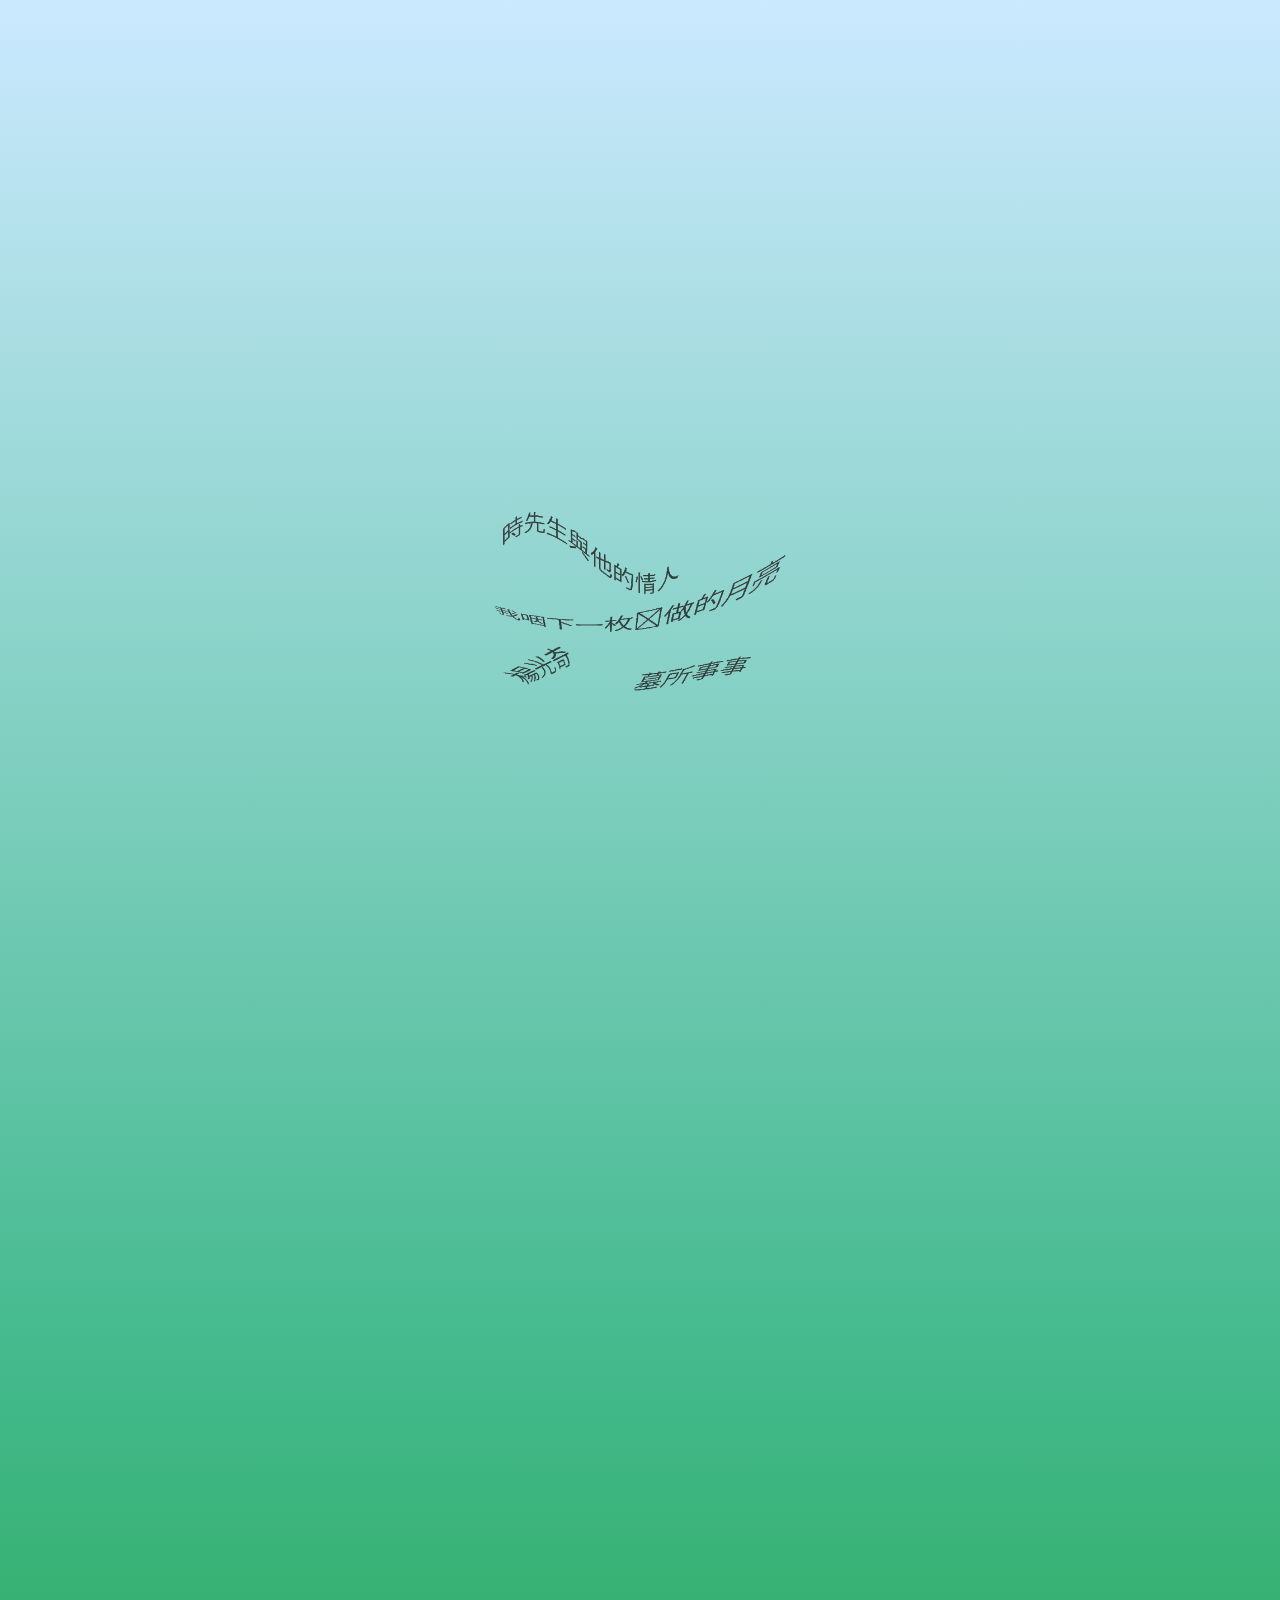
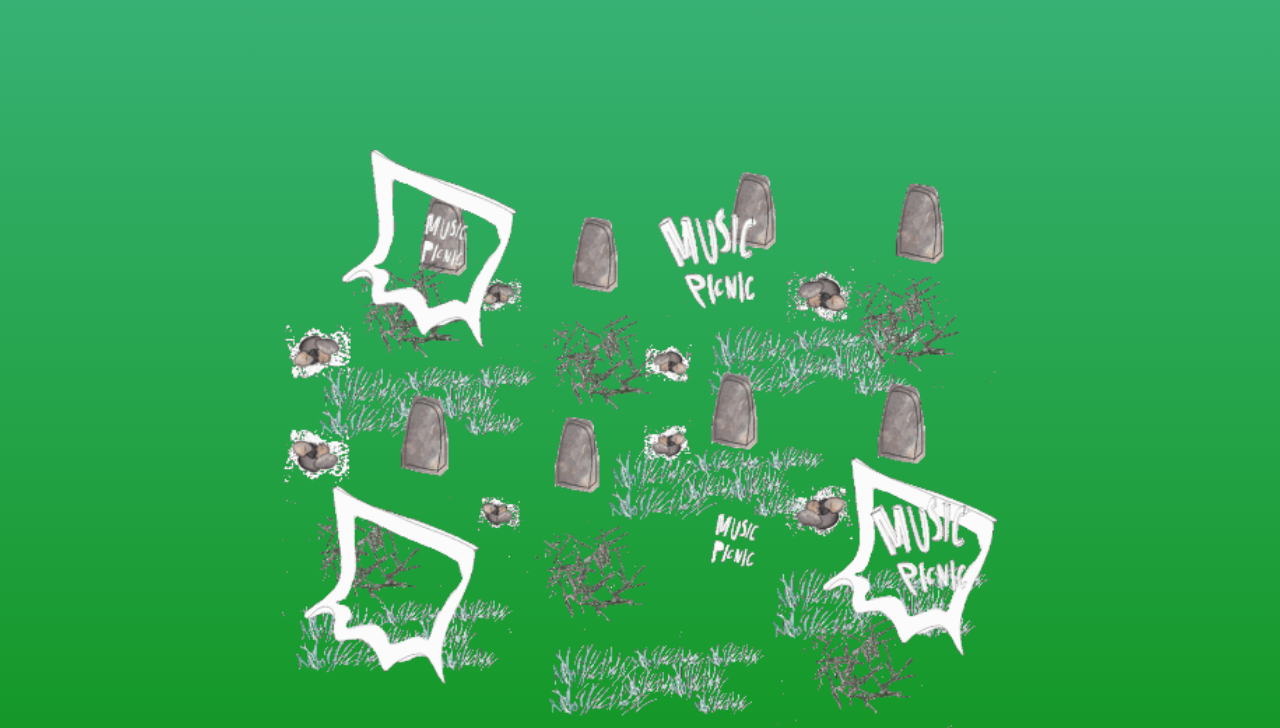
==== commit f91a6da7: "Merge pull request #6 from atinachang/black-bg" ====
--- a/index.html
+++ b/index.html
@@ -27,7 +27,7 @@
 		<link rel="stylesheet" href="./styles/style.css" />
 	</head>
 	<body>
-		<img class="bg" src="./assets/toplayer_assets/layout_landing_noBG.gif" alt="">
+		<!-- <img class="bg" src="./assets/toplayer_assets/layout_landing_noBG.gif" alt=""> -->
 			<header>
 				<img class="logo " src="./assets/toplayer_assets/Music_Picnic_Logo_Nicholas_cropped_trasnparent.png" alt="" srcset="">
 			</header>
@@ -35,15 +35,15 @@
 				<div class="wrapper assets">
 
 					<div class="row-one">
-							<div class="video-container">
+							<!-- <div class="video-container">
 								<img
 									src="./assets/toplayer_assets/sheet_middleEmpty.png"
 									alt=""
 								/>
-								<video class="video" preload="auto" autoplay loop>
+								<video class="video" preload="auto"  muted autoplay loop>
 									<source src="./assets/toplayer_assets/picnic.m4v" type="video/mp4">
 								</video>
-						</div>
+						</div> -->
 
 						<li
 							class="top-asset moon"
@@ -82,6 +82,22 @@
 					</div>
 
 					<div class="container" id="container">
+		<img class="bg" src="./assets/toplayer_assets/chinesetext.png" alt="" srcset="">
+
+						<li class="asset video blanket" data-aos="zoom-out-left"
+								data-aos-easing="linear"
+								data-aos-duration="1000"  >
+								<a
+									href="https://www.canadianstage.com/Online/default.asp?doWork::WScontent::loadArticle=Load&BOparam::WScontent::loadArticle::article_id=15177477-0F77-4E82-9ACF-78D220EE2D4D">Picnic
+									in the Cemetery</a>
+
+							<video class="video" preload="auto" muted autoplay loop>
+								<source src="./assets/toplayer_assets/picnic.m4v" type="video/mp4">
+							</video>
+
+						</li>
+
+
 
 							<li class="asset leftchair" data-aos="zoom-out-right"
 								data-aos-easing="linear"
@@ -115,15 +131,6 @@
 									<img src="./assets/toplayer_assets/cello.png" alt="" />
 							</li>
 
-							<!-- <div class="video-container">
-									<img
-										src="./assets/toplayer_assets/sheet_middleEmpty.png"
-										alt=""
-									/>
-									<video class="video" preload="auto" autoplay loop>
-										<source src="/assets/toplayer_assets/picnic.m4v" type="video/mp4">
-									</video>
-							</div> -->
 
 							<li class="asset glass move" data-aos="zoom-out-left"
 								data-aos-easing="linear"
@@ -156,7 +163,6 @@
 							<li class="asset blanket" data-aos="zoom-out-left"
 								data-aos-easing="linear"
 								data-aos-duration="1000" >
-								<a href="https://www.canadianstage.com/Online/default.asp?doWork::WScontent::loadArticle=Load&BOparam::WScontent::loadArticle::article_id=15177477-0F77-4E82-9ACF-78D220EE2D4D">Picnic in the Cemetery</a>
 									<img
 									src="./assets/toplayer_assets/picnicblanket.png"
 									alt=""
@@ -185,6 +191,18 @@
 								<p class="hover-text">click me</p>
 									<img src="./assets/toplayer_assets/bread.png" alt="">
 							</li>
+					</div>
+
+					<div class="grass">
+						<img class="grass"src="./assets/toplayer_assets/layout_landing_noBG_trimmed.gif" alt="">
+
+						<li class="name " data-aos="zoom-out-left" data-aos-easing="linear" data-aos-duration="1000">
+							<img src="./names/toplayer_assets/1.png" alt="">
+						</li>
+						
+						<li class="asset " data-aos="zoom-out-left" data-aos-easing="linear" data-aos-duration="1000">
+							<img src="./assets/toplayer_assets/-snapshot.png" alt="">
+						</li>
 					</div>
 				</div>
 			</section>
--- a/styles/style.css
+++ b/styles/style.css
@@ -284,11 +284,14 @@
 body {
   overflow-x: hidden;
   font-family: "Roboto", sans-serif;
-  color: black;
+  color: white;
+  background: #cbe9ff;
+  background: -webkit-gradient(linear, left top, left bottom, from(#cbe9ff), color-stop(58%, #44ba8e), to(#159828));
+  background: linear-gradient(180deg, #cbe9ff 0%, #44ba8e 58%, #159828 100%);
 }
 
 .bg {
-  opacity: 0.5;
+  opacity: 0.7;
   position: absolute;
   top: 0;
   left: 0;
@@ -300,7 +303,7 @@
 header {
   margin: 0 auto;
   width: 100%;
-  z-index: -1000;
+  z-index: -100;
   position: absolute;
   top: 0;
   left: 0;
@@ -320,6 +323,7 @@
 
 header img {
   width: 50%;
+  margin: 0 auto;
 }
 
 h1 {
@@ -342,34 +346,23 @@
 }
 
 .container {
-  margin-top: 100px;
+  margin-top: 200px;
   height: 150vh;
   position: relative;
 }
 
 li {
   list-style-type: none;
-}
-
-img {
-  z-index: 1000;
-}
-
-.nav {
-  display: -webkit-box;
-  display: -ms-flexbox;
-  display: flex;
-  -webkit-box-pack: justify;
-      -ms-flex-pack: justify;
-          justify-content: space-between;
-  -ms-flex-line-pack: center;
-      align-content: center;
 }
 
 .wrapper {
   max-width: 1200px;
   width: 80%;
   margin: 0 auto;
+}
+
+video {
+  width: 200px;
 }
 
 header {
@@ -808,14 +801,43 @@
   display: block;
 }
 
+.asset img,
+.top-asset img {
+  z-index: 10000;
+}
+
 .row-one {
   display: -webkit-box;
   display: -ms-flexbox;
   display: flex;
-  -webkit-box-pack: space-evenly;
-      -ms-flex-pack: space-evenly;
-          justify-content: space-evenly;
-  margin-bottom: 100px;
+  -webkit-box-pack: justify;
+      -ms-flex-pack: justify;
+          justify-content: space-between;
+  margin-bottom: 200px;
+}
+
+.row-one .video-container {
+  position: relative;
+}
+
+.row-one .video-container img {
+  width: 100%;
+  top: 0;
+  right: 0;
+  left: 0;
+  margin: inherit;
+  position: absolute;
+}
+
+.row-one video {
+  position: absolute;
+  opacity: 0.5;
+  z-index: -100000;
+}
+
+.moon img,
+.sun img {
+  width: 50%;
 }
 
 .container {
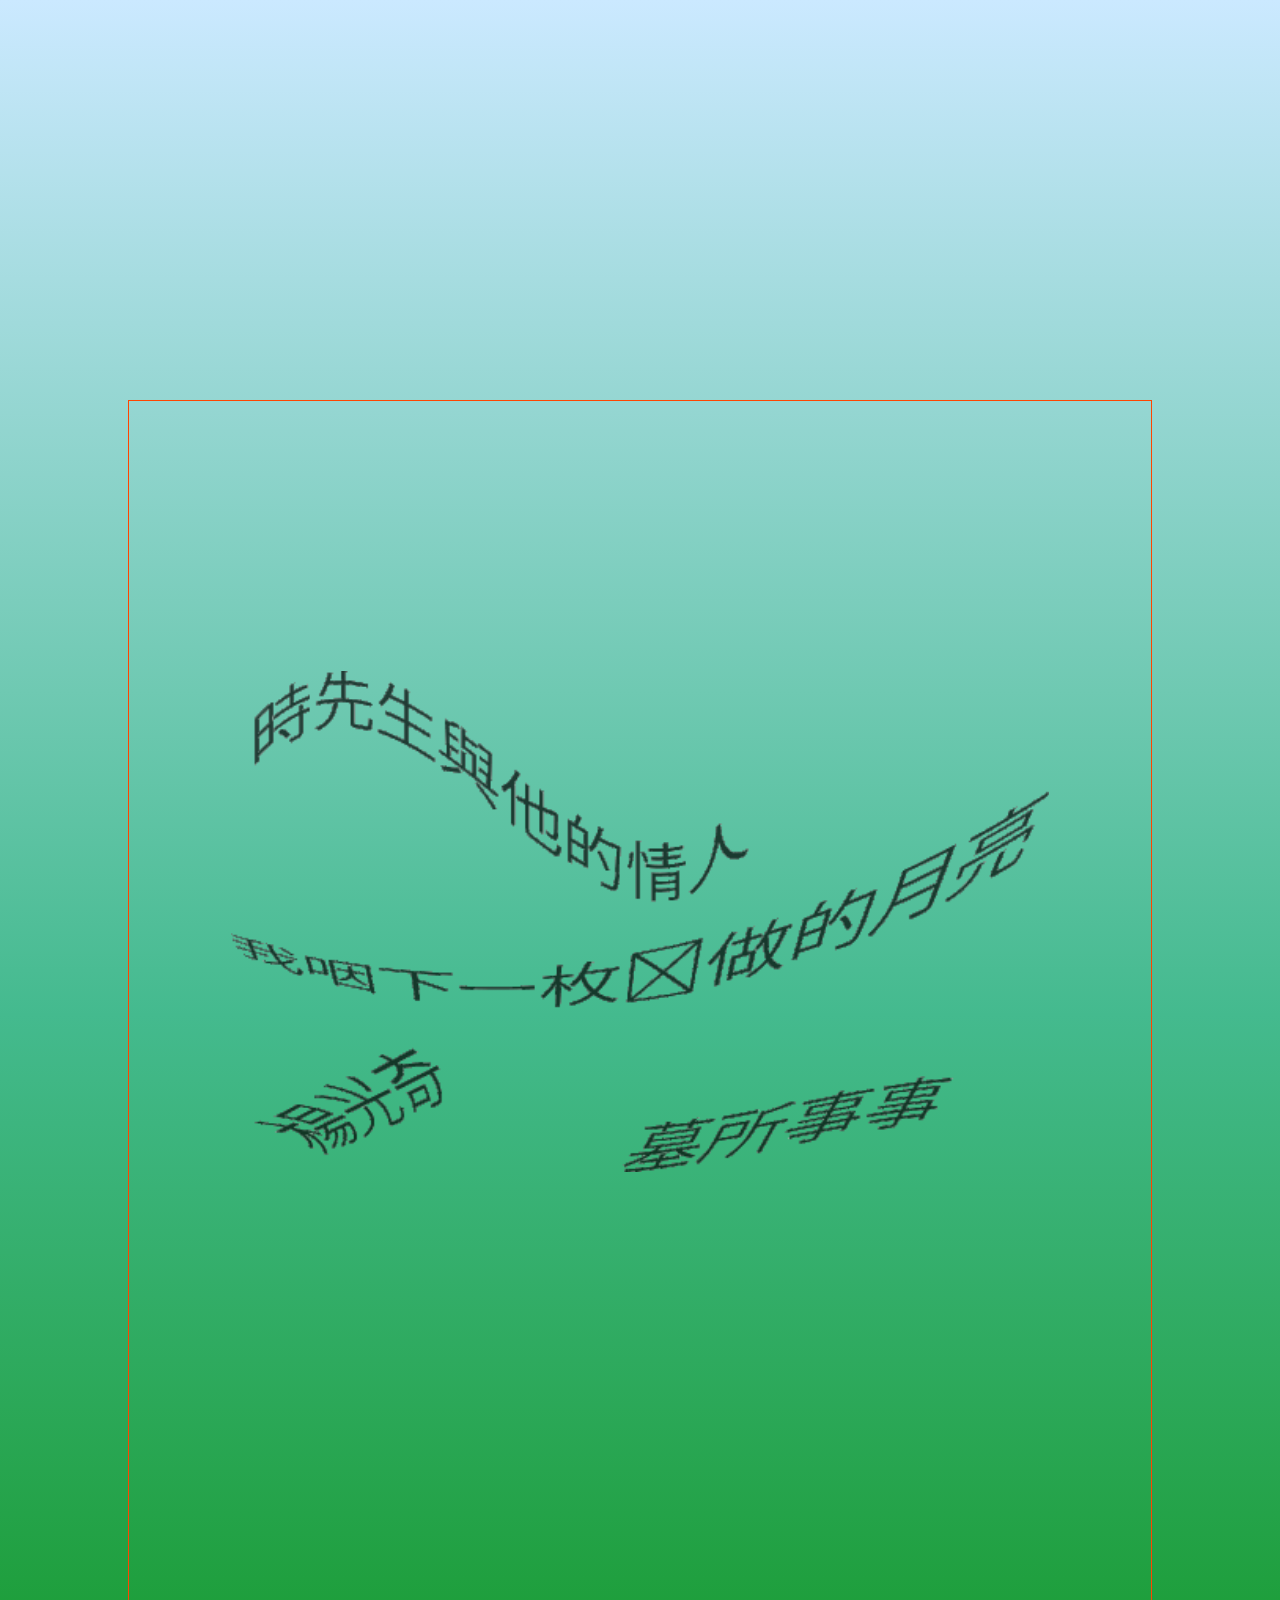
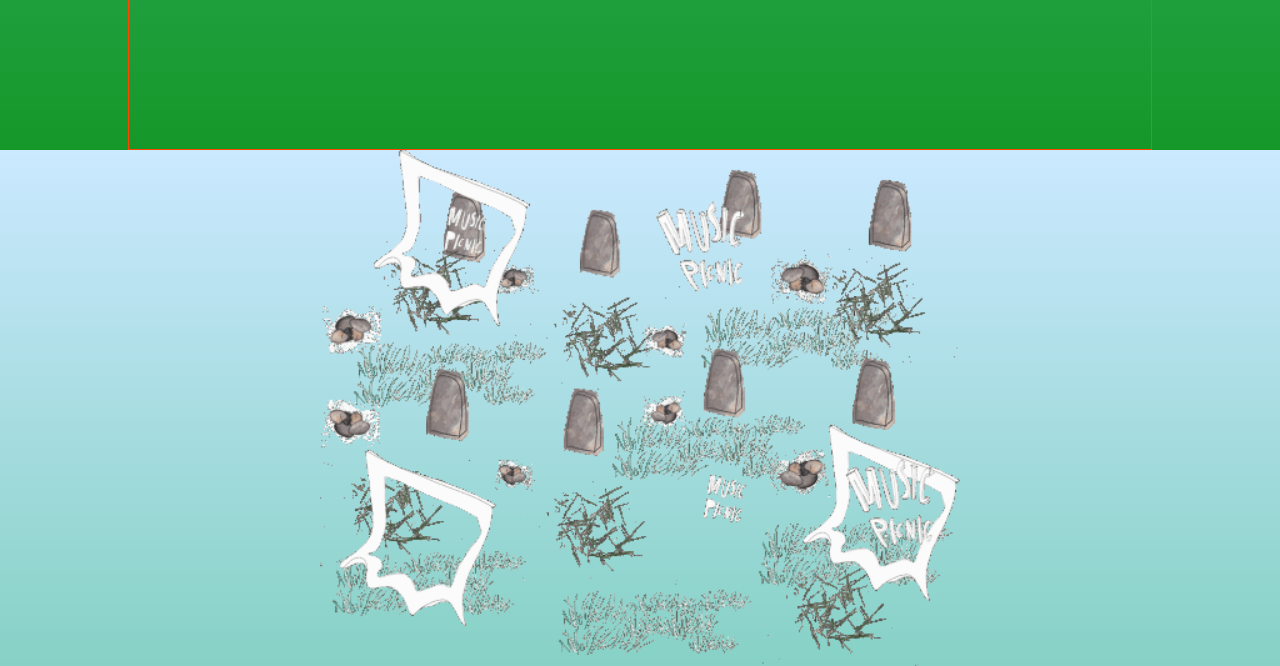
==== commit 0588a599: "plating with new container" ====
--- a/index.html
+++ b/index.html
@@ -82,7 +82,11 @@
 					</div>
 
 					<div class="container" id="container">
-		<img class="bg" src="./assets/toplayer_assets/chinesetext.png" alt="" srcset="">
+						<li class=" bg roll" data-aos="zoom-out-right"
+								data-aos-easing="linear"
+								data-aos-duration="1500" ">
+							<img src="./assets/toplayer_assets/chinesetext.png" alt="" >
+						</li>
 
 						<li class="asset video blanket" data-aos="zoom-out-left"
 								data-aos-easing="linear"
@@ -97,8 +101,6 @@
 
 						</li>
 
-
-
 							<li class="asset leftchair" data-aos="zoom-out-right"
 								data-aos-easing="linear"
 								data-aos-duration="500" >
@@ -192,19 +194,19 @@
 									<img src="./assets/toplayer_assets/bread.png" alt="">
 							</li>
 					</div>
-
-					<div class="grass">
+				</div>
+
+					<div class="bottom">
 						<img class="grass"src="./assets/toplayer_assets/layout_landing_noBG_trimmed.gif" alt="">
 
-						<li class="name " data-aos="zoom-out-left" data-aos-easing="linear" data-aos-duration="1000">
-							<img src="./names/toplayer_assets/1.png" alt="">
+						<li class="name ">
+							<img src="./assets/toplayer_assets/1.png" alt="">
 						</li>
 						
-						<li class="asset " data-aos="zoom-out-left" data-aos-easing="linear" data-aos-duration="1000">
+						<li class="name ">
 							<img src="./assets/toplayer_assets/-snapshot.png" alt="">
 						</li>
 					</div>
-				</div>
 			</section>
 		<script src="https://ajax.googleapis.com/ajax/libs/jquery/3.5.1/jquery.min.js"></script>
 		<script src="//cdnjs.cloudflare.com/ajax/libs/ScrollMagic/2.0.7/plugins/debug.addIndicators.min.js"></script>
--- a/styles/style.css
+++ b/styles/style.css
@@ -270,7 +270,7 @@
 }
 
 img {
-  width: 70%;
+  width: 50%;
   display: block;
   margin: 0 auto;
   opacity: 1;
@@ -288,16 +288,7 @@
   background: #cbe9ff;
   background: -webkit-gradient(linear, left top, left bottom, from(#cbe9ff), color-stop(58%, #44ba8e), to(#159828));
   background: linear-gradient(180deg, #cbe9ff 0%, #44ba8e 58%, #159828 100%);
-}
-
-.bg {
-  opacity: 0.7;
-  position: absolute;
-  top: 0;
-  left: 0;
-  bottom: 0;
-  right: 0;
-  z-index: -100000;
+  z-index: -1000000;
 }
 
 header {
@@ -348,6 +339,7 @@
 .container {
   margin-top: 200px;
   height: 150vh;
+  border: 1px solid orangered;
   position: relative;
 }
 
@@ -363,6 +355,23 @@
 
 video {
   width: 200px;
+  z-index: -100;
+}
+
+.bottom {
+  position: relative;
+}
+
+.name img {
+  width: 20%;
+}
+
+.grass {
+  position: absolute;
+  top: 0;
+  left: 0;
+  right: 0;
+  z-index: -1000;
 }
 
 header {
@@ -829,21 +838,31 @@
   position: absolute;
 }
 
-.row-one video {
-  position: absolute;
-  opacity: 0.5;
-  z-index: -100000;
-}
-
 .moon img,
 .sun img {
   width: 50%;
 }
 
-.container {
+.container,
+.grass {
   display: -webkit-box;
   display: -ms-flexbox;
   display: flex;
   -ms-flex-wrap: wrap;
       flex-wrap: wrap;
 }
+
+.bg {
+  position: relative;
+  position: absolute;
+  top: 20%;
+  left: 0;
+  bottom: 0;
+  right: 0;
+  z-index: -100000;
+}
+
+.bg img {
+  opacity: 0.7;
+  width: 80%;
+}
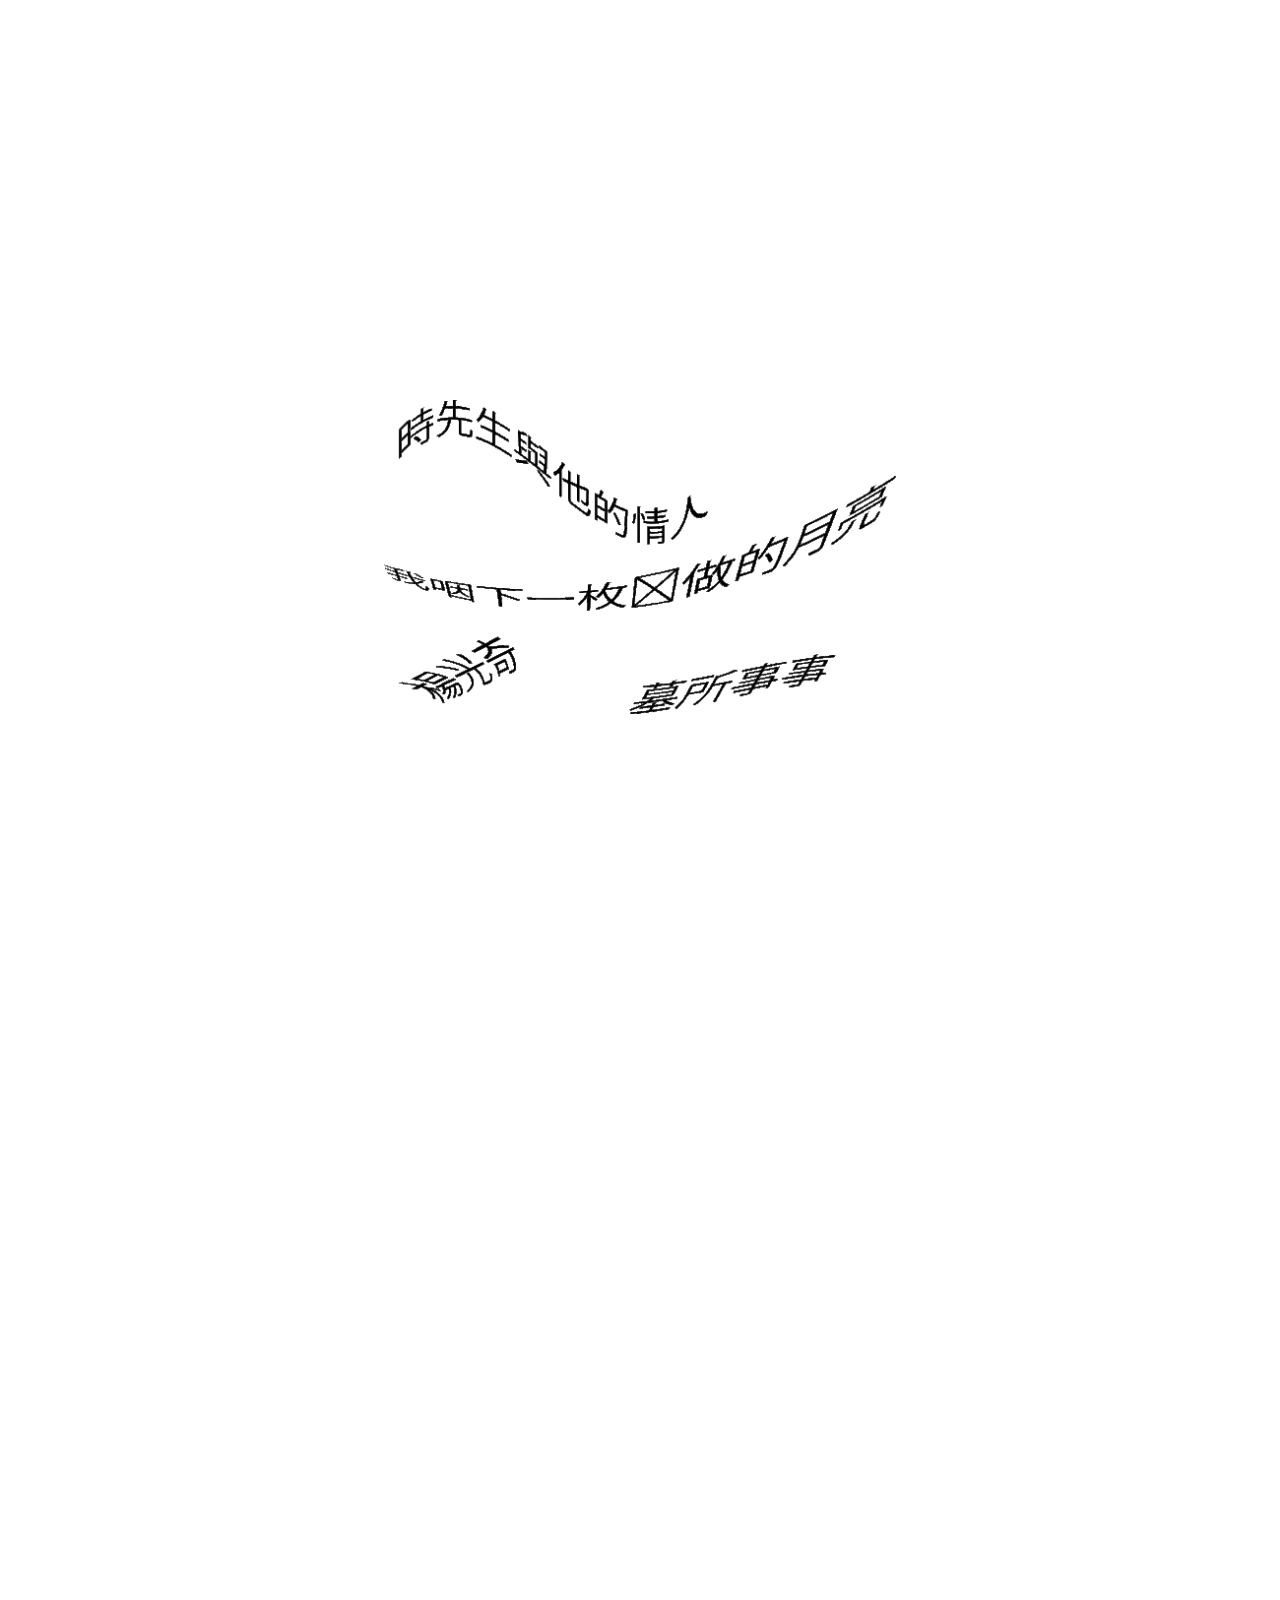
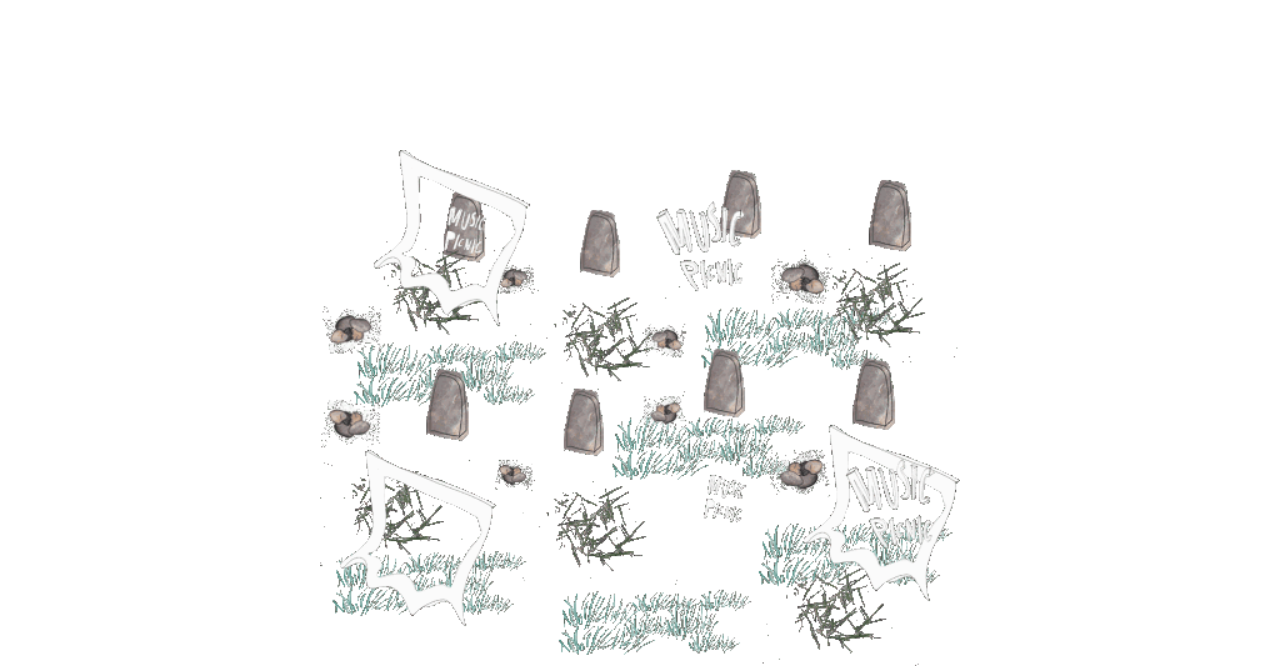
==== commit 42dd8534: "photo sizing and padding" ====
--- a/index.html
+++ b/index.html
@@ -27,6 +27,7 @@
 		<link rel="stylesheet" href="./styles/style.css" />
 	</head>
 	<body>
+		<!-- <img class="bg"src="./assets/AdobeStock_294301937-1024x576.jpeg" alt=""> -->
 		<!-- <img class="bg" src="./assets/toplayer_assets/layout_landing_noBG.gif" alt=""> -->
 			<header>
 				<img class="logo " src="./assets/toplayer_assets/Music_Picnic_Logo_Nicholas_cropped_trasnparent.png" alt="" srcset="">
@@ -195,18 +196,20 @@
 							</li>
 					</div>
 				</div>
-
-					<div class="bottom">
+			</section>
+
+					<section class="bottom">
 						<img class="grass"src="./assets/toplayer_assets/layout_landing_noBG_trimmed.gif" alt="">
 
-						<li class="name ">
-							<img src="./assets/toplayer_assets/1.png" alt="">
+						<!-- <div class="name"> -->
+							<li class="name">
+						<img src="./assets/toplayer_assets/1.png" alt="">
 						</li>
 						
-						<li class="name ">
-							<img src="./assets/toplayer_assets/-snapshot.png" alt="">
-						</li>
-					</div>
+						<li>
+						<!-- <img src="./assets/toplayer_assets/-snapshot.png" alt=""> -->
+						</li>
+					<!-- </div> -->
 			</section>
 		<script src="https://ajax.googleapis.com/ajax/libs/jquery/3.5.1/jquery.min.js"></script>
 		<script src="//cdnjs.cloudflare.com/ajax/libs/ScrollMagic/2.0.7/plugins/debug.addIndicators.min.js"></script>
--- a/styles/style.css
+++ b/styles/style.css
@@ -285,9 +285,10 @@
   overflow-x: hidden;
   font-family: "Roboto", sans-serif;
   color: white;
-  background: #cbe9ff;
-  background: -webkit-gradient(linear, left top, left bottom, from(#cbe9ff), color-stop(58%, #44ba8e), to(#159828));
-  background: linear-gradient(180deg, #cbe9ff 0%, #44ba8e 58%, #159828 100%);
+  background-image: url(../assets/toplayer_assets/e4fba15822679b749949ad0ea811e26e--iphone-backgrounds-iphone-wallpaper.jpg);
+  background-position: center;
+  background-repeat: no-repeat;
+  background-size: cover;
   z-index: -1000000;
 }
 
@@ -339,7 +340,6 @@
 .container {
   margin-top: 200px;
   height: 150vh;
-  border: 1px solid orangered;
   position: relative;
 }
 
@@ -360,10 +360,12 @@
 
 .bottom {
   position: relative;
-}
-
-.name img {
+  padding-bottom: 300px;
+}
+
+.name {
   width: 20%;
+  margin: 0 auto;
 }
 
 .grass {
@@ -371,6 +373,7 @@
   top: 0;
   left: 0;
   right: 0;
+  bottom: 0;
   z-index: -1000;
 }
 
@@ -853,16 +856,13 @@
 }
 
 .bg {
-  position: relative;
   position: absolute;
-  top: 20%;
-  left: 0;
-  bottom: 0;
-  right: 0;
+  width: 100%;
+  height: 100%;
   z-index: -100000;
-}
-
-.bg img {
-  opacity: 0.7;
-  width: 80%;
-}
+  opacity: 0.5;
+}
+
+.video a {
+  color: white;
+}
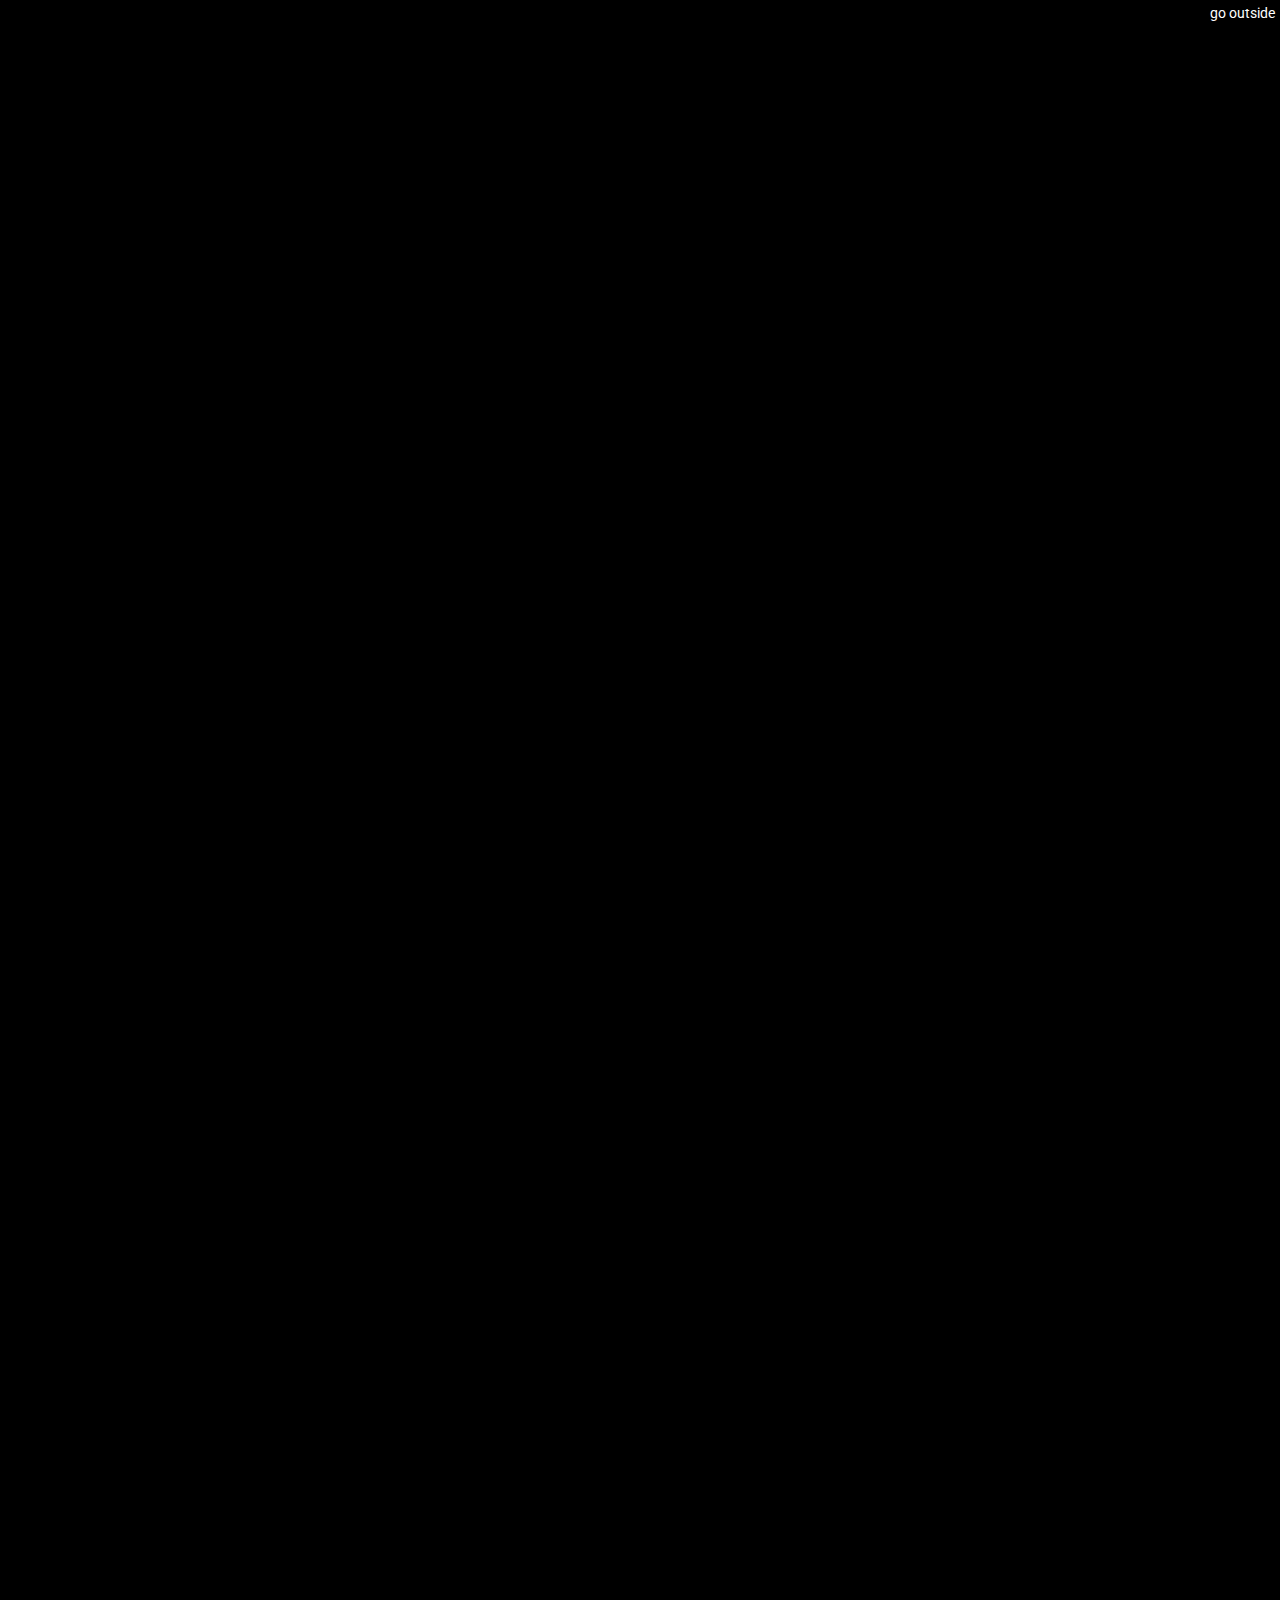
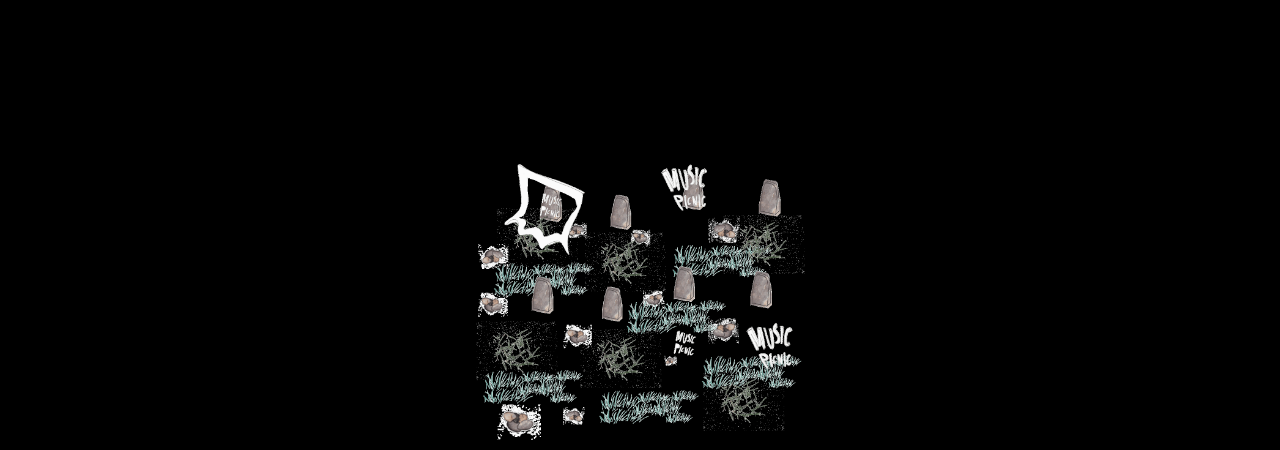
==== commit 84343ca3: "styling and new images" ====
--- a/index.html
+++ b/index.html
@@ -27,25 +27,13 @@
 		<link rel="stylesheet" href="./styles/style.css" />
 	</head>
 	<body>
-		<!-- <img class="bg"src="./assets/AdobeStock_294301937-1024x576.jpeg" alt=""> -->
-		<!-- <img class="bg" src="./assets/toplayer_assets/layout_landing_noBG.gif" alt=""> -->
 			<header>
 				<img class="logo " src="./assets/toplayer_assets/Music_Picnic_Logo_Nicholas_cropped_trasnparent.png" alt="" srcset="">
 			</header>
 			<section >
 				<div class="wrapper assets">
-
+				<a class="switch"href="outside.html">go outside</a>
 					<div class="row-one">
-							<!-- <div class="video-container">
-								<img
-									src="./assets/toplayer_assets/sheet_middleEmpty.png"
-									alt=""
-								/>
-								<video class="video" preload="auto"  muted autoplay loop>
-									<source src="./assets/toplayer_assets/picnic.m4v" type="video/mp4">
-								</video>
-						</div> -->
-
 						<li
 							class="top-asset moon"
 							data-aos="fade-down"
@@ -83,11 +71,6 @@
 					</div>
 
 					<div class="container" id="container">
-						<li class=" bg roll" data-aos="zoom-out-right"
-								data-aos-easing="linear"
-								data-aos-duration="1500" ">
-							<img src="./assets/toplayer_assets/chinesetext.png" alt="" >
-						</li>
 
 						<li class="asset video blanket" data-aos="zoom-out-left"
 								data-aos-easing="linear"
@@ -198,21 +181,15 @@
 				</div>
 			</section>
 
-					<section class="bottom">
-						<img class="grass"src="./assets/toplayer_assets/layout_landing_noBG_trimmed.gif" alt="">
-
-						<!-- <div class="name"> -->
-							<li class="name">
-						<img src="./assets/toplayer_assets/1.png" alt="">
-						</li>
-						
-						<li>
-						<!-- <img src="./assets/toplayer_assets/-snapshot.png" alt=""> -->
-						</li>
-					<!-- </div> -->
-			</section>
+	<section class="bottom">
+		<li data-aos="zoom-out-right" data-aos-easing="linear" data-aos-duration="1500">
+			<img src="./assets/toplayer_assets/1.png" alt="">
+			<img src="./assets/toplayer_assets/2ba5e2c49373c911.png" alt="">
+			<img src="./assets/toplayer_assets/8323f41e34c82701.png" alt="">
+		</li>
+	
+	</section>
 		<script src="https://ajax.googleapis.com/ajax/libs/jquery/3.5.1/jquery.min.js"></script>
-		<script src="//cdnjs.cloudflare.com/ajax/libs/ScrollMagic/2.0.7/plugins/debug.addIndicators.min.js"></script>
 
 		<script type="text/javascript" src="https://unpkg.com/aos@2.3.1/dist/aos.js"></script>
 		<script src="script.js"></script>
--- a/styles/style.css
+++ b/styles/style.css
@@ -284,11 +284,7 @@
 body {
   overflow-x: hidden;
   font-family: "Roboto", sans-serif;
-  color: white;
-  background-image: url(../assets/toplayer_assets/e4fba15822679b749949ad0ea811e26e--iphone-backgrounds-iphone-wallpaper.jpg);
-  background-position: center;
-  background-repeat: no-repeat;
-  background-size: cover;
+  background-color: black;
   z-index: -1000000;
 }
 
@@ -332,7 +328,7 @@
   font-family: "Roboto", sans-serif;
   font-weight: bold;
   text-decoration: none;
-  color: black;
+  color: white;
   text-align: center;
   position: relative;
 }
@@ -359,22 +355,29 @@
 }
 
 .bottom {
-  position: relative;
-  padding-bottom: 300px;
-}
-
-.name {
-  width: 20%;
-  margin: 0 auto;
-}
-
-.grass {
-  position: absolute;
-  top: 0;
-  left: 0;
-  right: 0;
-  bottom: 0;
-  z-index: -1000;
+  padding-top: 300px;
+  background-image: url(../assets/toplayer_assets/layout_landing_grassarea.gif);
+  background-position: center;
+  background-repeat: no-repeat;
+  background-size: contain;
+}
+
+.bottom li {
+  display: -webkit-box;
+  display: -ms-flexbox;
+  display: flex;
+}
+
+.bottom img {
+  width: 10%;
+}
+
+.switch {
+  font-size: 14px;
+  font-family: "Roboto", sans-serif;
+  font-weight: bold;
+  font-weight: normal;
+  padding: 5px;
 }
 
 header {
@@ -801,10 +804,8 @@
   display: none;
   padding: 20px 0;
   position: absolute;
-  top: 50%;
-  left: 50%;
-  -webkit-transform: translate(-50%, -50%);
-          transform: translate(-50%, -50%);
+  top: 0%;
+  right: 0%;
   z-index: 100000000;
 }
 
@@ -866,3 +867,21 @@
 .video a {
   color: white;
 }
+
+.switch {
+  position: absolute;
+  top: 0;
+  right: 0;
+}
+
+.outside {
+  background-image: url(../assets/toplayer_assets/e4fba15822679b749949ad0ea811e26e--iphone-backgrounds-iphone-wallpaper.jpg);
+  background-position: center;
+  background-repeat: no-repeat;
+  background-size: cover;
+}
+
+.outside a,
+.outside p {
+  color: black;
+}
